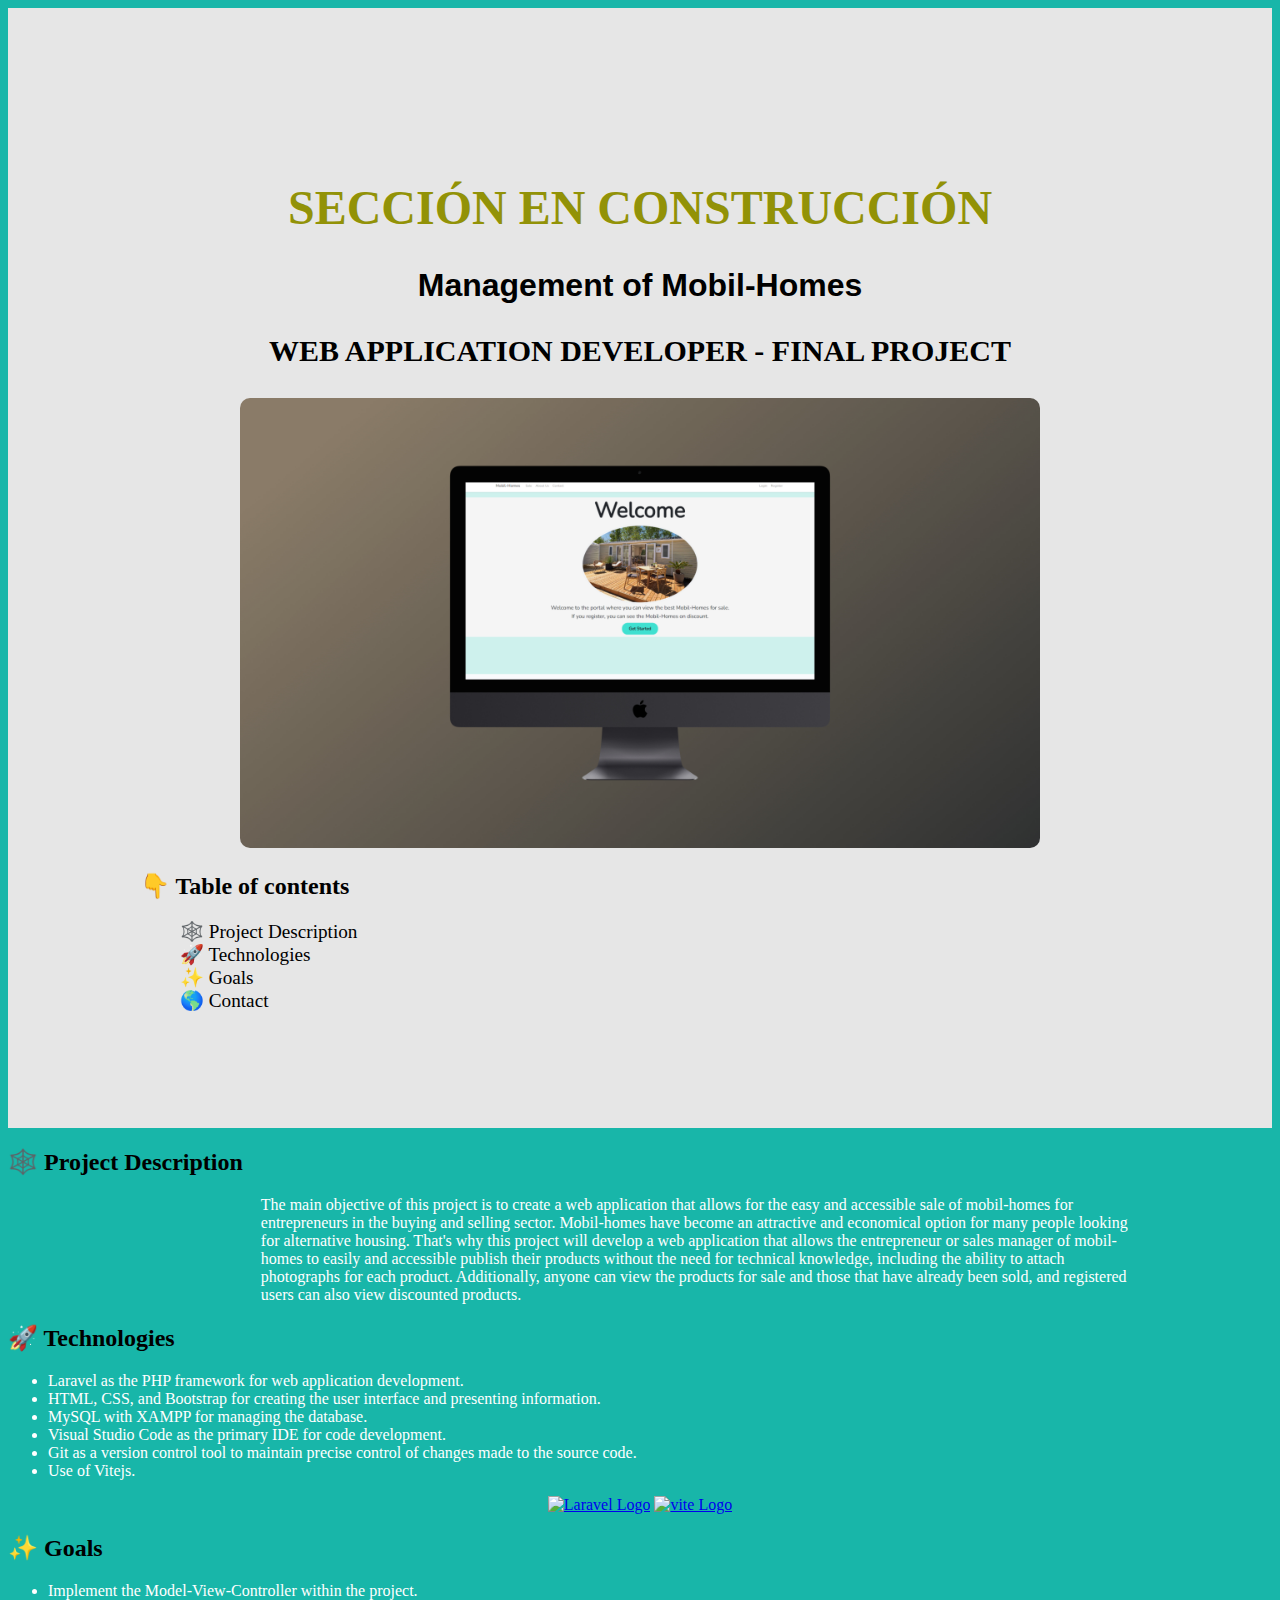
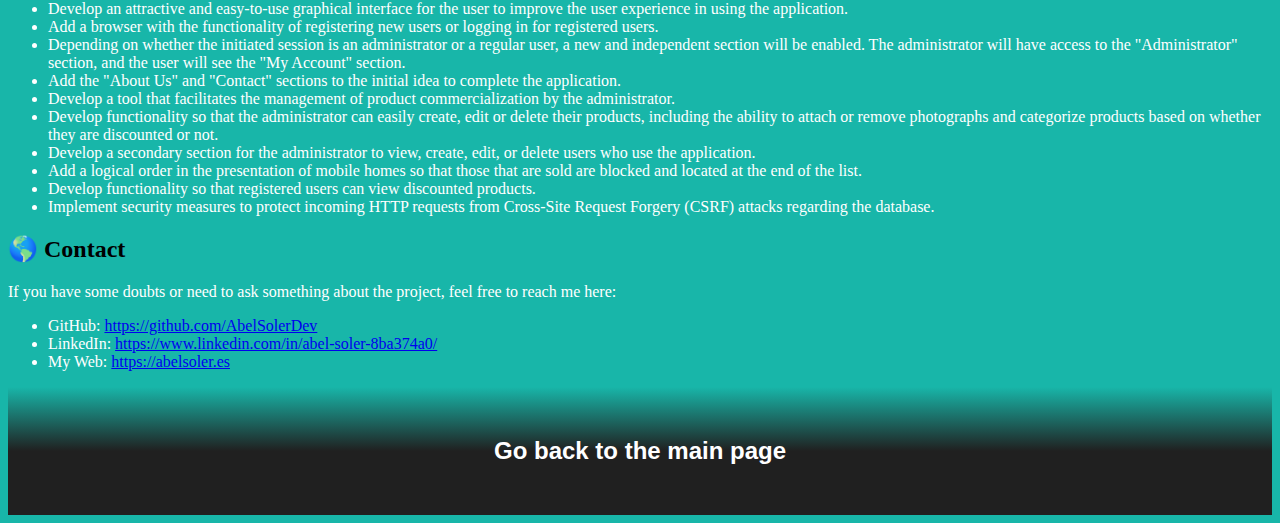
==== pages/finalproject.html @ e008f79b "add section final project" ====
<!DOCTYPE html>
<html lang="en">
  <head>
    <meta charset="UTF-8" />
    <meta name="viewport" content="width=device-width, initial-scale=1.0" />
    <link
      rel="stylesheet"
      href="https://cdnjs.cloudflare.com/ajax/libs/font-awesome/6.2.1/css/all.min.css"
      integrity="sha512-MV7K8+y+gLIBoVD59lQIYicR65iaqukzvf/nwasF0nqhPay5w/9lJmVM2hMDcnK1OnMGCdVK+iQrJ7lzPJQd1w=="
      crossorigin="anonymous"
      referrerpolicy="no-referrer"
    />
    <link rel="stylesheet" href="../css/stylefinalproject.css" />
    <link
      href="https://cdn.jsdelivr.net/npm/bootstrap@5.3.0/dist/css/bootstrap.min.css"
      rel="stylesheet"
      integrity="sha384-KyZXEAg3QhqLMpG8r+JWsySxkd9zzveUZSdK1pd9l89UZiP9YGLFznPnpMRKSl2pD"
      crossorigin="anonymous"
    />
    <title>Management of Mobil-Homes</title>
  </head>
  <body>
    <!-- SECCION SOBRE MI -->
    <section class="sobremi" id="sobremi">
      <h1 style="font-size: 3em; color: rgb(146, 146, 7)">
        SECCIÓN EN CONSTRUCCIÓN
      </h1>
      <div class="contenido-seccion">
        <h2 class="titulo-seccion">Management of Mobil-Homes</h2>
        <h3>Web Application Developer - Final Project</h3>
        <div class="portada-img">
          <img
            src="../img/proyectos/portal-ventas/imagen-portada-mobil-home.jpg"
            alt="Portada"
          />
        </div>

        <h2 class="section-title">👇 Table of contents</h2>
        <ul class="list-group list-group-flush">
          <li class="list-group-item">
            <a href="#project-description">🕸️ Project Description</a>
          </li>
          <li class="list-group-item">
            <a href="#technologies">🚀 Technologies</a>
          </li>
          <li class="list-group-item">
            <a href="#goals">✨ Goals</a>
          </li>
          <li class="list-group-item">
            <a href="#contact">🌎 Contact</a>
          </li>
        </ul>
      </div>
    </section>

    <section class="container">
      <h2 class="section-title" id="project-description">
        🕸️ Project Description
      </h2>
      <div class="description-text">
        <p>
          The main objective of this project is to create a web application that
          allows for the easy and accessible sale of mobil-homes for
          entrepreneurs in the buying and selling sector. Mobil-homes have
          become an attractive and economical option for many people looking for
          alternative housing. That's why this project will develop a web
          application that allows the entrepreneur or sales manager of
          mobil-homes to easily and accessible publish their products without
          the need for technical knowledge, including the ability to attach
          photographs for each product. Additionally, anyone can view the
          products for sale and those that have already been sold, and
          registered users can also view discounted products.
        </p>
      </div>
    </section>

    <section class="container">
      <h2 class="section-title" id="technologies">🚀 Technologies</h2>
      <ul>
        <li>Laravel as the PHP framework for web application development.</li>
        <li>
          HTML, CSS, and Bootstrap for creating the user interface and
          presenting information.
        </li>
        <li>MySQL with XAMPP for managing the database.</li>
        <li>Visual Studio Code as the primary IDE for code development.</li>
        <li>
          Git as a version control tool to maintain precise control of changes
          made to the source code.
        </li>
        <li>Use of Vitejs.</li>
      </ul>
      <p align="center">
        <a href="https://laravel.com" target="_blank"
          ><img
            src="https://raw.githubusercontent.com/laravel/art/master/logo-lockup/5%20SVG/2%20CMYK/1%20Full%20Color/laravel-logolockup-cmyk-red.svg"
            width="400"
            alt="Laravel Logo"
        /></a>
        <a
          href="https://es.vitejs.dev/guide/backend-integration"
          target="_blank"
          ><img
            src="https://es.vitejs.dev/logo-with-shadow.png"
            width="200"
            alt="vite Logo"
        /></a>
      </p>
    </section>

    <section class="container">
      <h2 class="section-title" id="goals">✨ Goals</h2>
      <ul>
        <li>Implement the Model-View-Controller within the project.</li>
        <li>
          Develop an attractive and easy-to-use graphical interface for the user
          to improve the user experience in using the application.
        </li>
        <li>
          Add a browser with the functionality of registering new users or
          logging in for registered users.
        </li>
        <li>
          Depending on whether the initiated session is an administrator or a
          regular user, a new and independent section will be enabled. The
          administrator will have access to the "Administrator" section, and the
          user will see the "My Account" section.
        </li>
        <li>
          Add the "About Us" and "Contact" sections to the initial idea to
          complete the application.
        </li>
        <li>
          Develop a tool that facilitates the management of product
          commercialization by the administrator.
        </li>
        <li>
          Develop functionality so that the administrator can easily create,
          edit or delete their products, including the ability to attach or
          remove photographs and categorize products based on whether they are
          discounted or not.
        </li>
        <li>
          Develop a secondary section for the administrator to view, create,
          edit, or delete users who use the application.
        </li>
        <li>
          Add a logical order in the presentation of mobile homes so that those
          that are sold are blocked and located at the end of the list.
        </li>
        <li>
          Develop functionality so that registered users can view discounted
          products.
        </li>
        <li>
          Implement security measures to protect incoming HTTP requests from
          Cross-Site Request Forgery (CSRF) attacks regarding the database.
        </li>
      </ul>
    </section>

    <section class="container">
      <h2 class="section-title" id="contact">🌎 Contact</h2>
      <p>
        If you have some doubts or need to ask something about the project, feel
        free to reach me here:
      </p>
      <ul>
        <li>
          GitHub:
          <a href="https://github.com/AbelSolerDev" target="_blank"
            >https://github.com/AbelSolerDev</a
          >
        </li>
        <li>
          LinkedIn:
          <a
            href="https://www.linkedin.com/in/abel-soler-8ba374a0/"
            target="_blank"
            >https://www.linkedin.com/in/abel-soler-8ba374a0/</a
          >
        </li>
        <li>
          My Web:
          <a href="https://abelsoler.es" target="_blank"
            >https://abelsoler.es</a
          >
        </li>
      </ul>
    </section>
  </body>

  <footer>
    <div class="footer">
      <a href="../index.html">Go back to the main page</a>
    </div>
  </footer>
</html>
---- css/stylefinalproject.css ----
body {
  background-color: #18b6a9;
  color: #ffffff;
}
.section-title {
  color: #000000;
  text-align: left;
}
/*MENU*/
.list-group-item {
  color: #000000;
  text-align: left; /* Alinea el texto a la izquierda */
  list-style: none; /* Elimina el punto de listado */
  font-size: 1.2rem;
}

.list-group-item a {
  text-decoration: none; /* Elimina el subrayado de los hipervínculos */
  color: inherit; /* Hereda el color del texto normal */
}

.titulo-seccion {
  font-family: "Abel", sans-serif;
  font-size: 2em;
  font-weight: bold;
  color: #000000;
}

/* SECCION SOBRE MI */
.sobremi {
  background-color: #e6e6e6;
  padding: 140px 0 100px 0;
  text-align: center;
}
.sobremi .contenido-seccion {
  max-width: 1000px;
  margin: auto;
  padding: 0 10px;
}
.sobremi .portada-img img {
  width: 80%;
  height: 80%;
  background-size: cover;
  background-position: center;
  background-repeat: no-repeat;
  border-radius: 10px;
}

.sobremi .contenido-seccion h3 {
  text-transform: uppercase;
  font-size: 30px;
  color: #000000;
}

/*SECCION INFO*/
.description-text {
  margin-left: 20%;
  margin-right: 10%;
}

/*FOOTER*/
.footer {
  background: linear-gradient(#18b6a9 0%, #202020 50%);
  padding: 50px 0;
  text-align: center;
}

.footer a {
  text-decoration: none; /* Elimina el subrayado de los hipervínculos */
  color: inherit; /* Hereda el color del texto normal */
  font-family: "Abel", sans-serif;
  font-size: 1.5em;
  font-weight: bold;
}
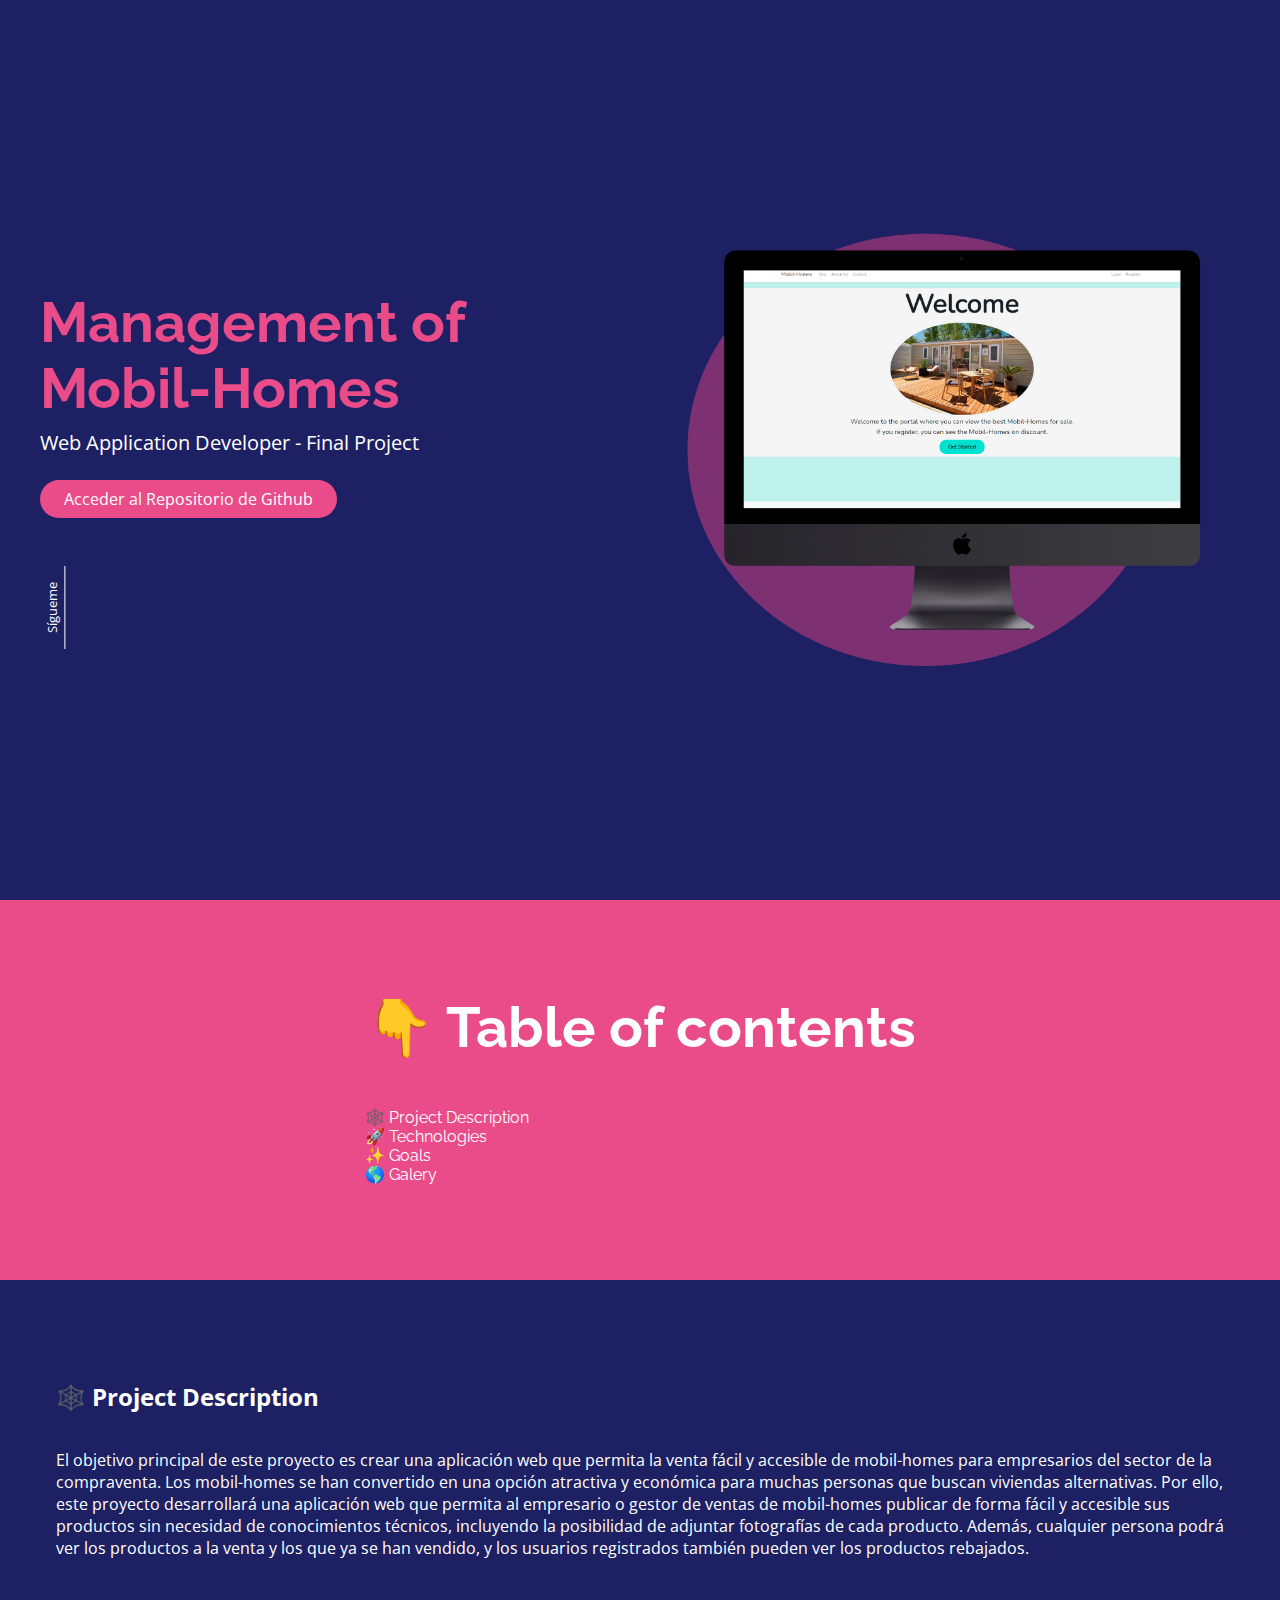
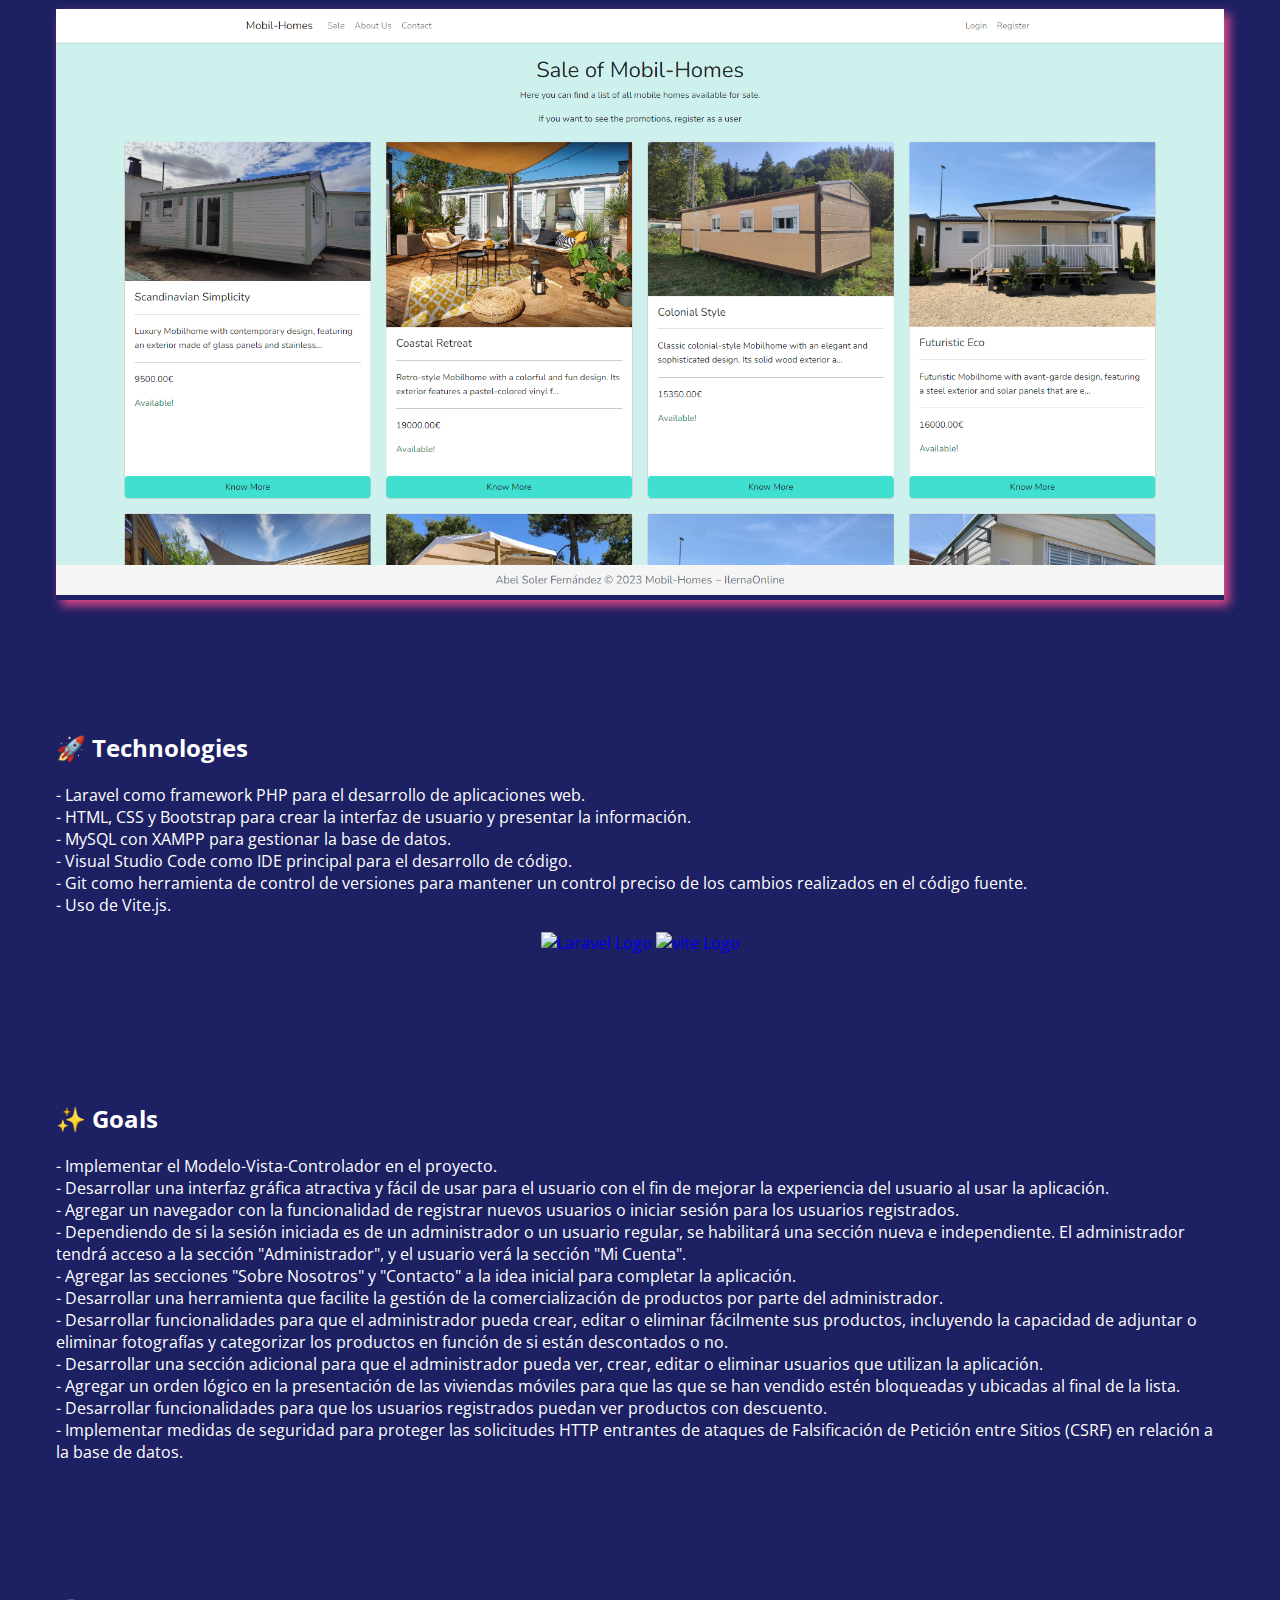
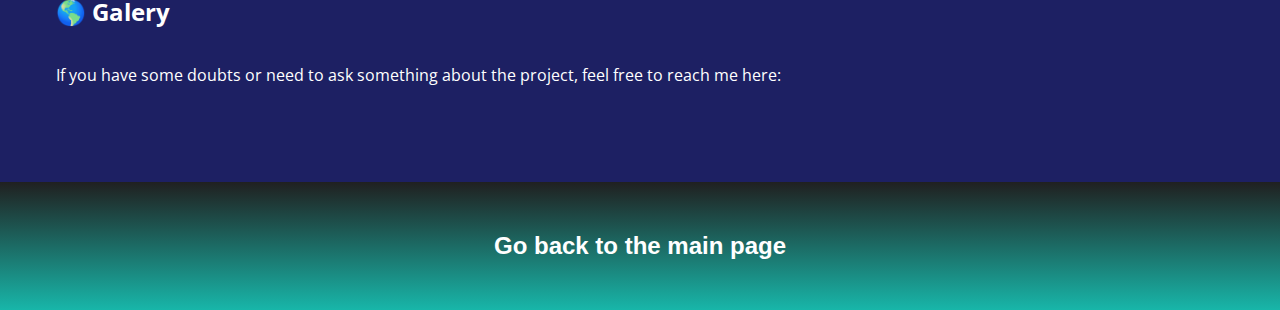
==== commit 1c99a7e9: "mejorar proyecto final" ====
--- a/pages/finalproject.html
+++ b/pages/finalproject.html
@@ -20,21 +20,52 @@
     <title>Management of Mobil-Homes</title>
   </head>
   <body>
+    <!-- HOME -->
+    <main>
+      <div class="home bd-grid">
+        <div class="home__data">
+          <h1 class="home__title">Management of Mobil-Homes</h1>
+          <span class="home__name"
+            >Web Application Developer - Final Project</span
+          >
+
+          <a
+            href="https://github.com/AbelSolerDev/Final-DAW-Project"
+            class="button"
+            target="_blank"
+            >Acceder al Repositorio de Github</a
+          >
+
+          <div class="home__social">
+            <span class="home__social-name">Sígueme</span>
+            <a href="https://github.com/AbelSolerDev" class="home__social-icon"
+              ><ion-icon name="logo-github"></ion-icon
+            ></a>
+            <a
+              href="https://www.linkedin.com/in/abel-soler-8ba374a0/"
+              class="home__social-icon"
+              target="_blank"
+              ><ion-icon name="logo-linkedin"></ion-icon
+            ></a>
+            <a
+              href="https://abelsoler.es"
+              class="home__social-icon"
+              target="_blank"
+              style="margin-top: -5px"
+              ><i class="fa-regular fa-address-book"></i>
+            </a>
+          </div>
+        </div>
+
+        <div class="home__img">
+          <img src="../img/proyectos/portal-ventas/web_developer.png" alt="" />
+        </div>
+      </div>
+    </main>
+
     <!-- SECCION SOBRE MI -->
-    <section class="sobremi" id="sobremi">
-      <h1 style="font-size: 3em; color: rgb(146, 146, 7)">
-        SECCIÓN EN CONSTRUCCIÓN
-      </h1>
-      <div class="contenido-seccion">
-        <h2 class="titulo-seccion">Management of Mobil-Homes</h2>
-        <h3>Web Application Developer - Final Project</h3>
-        <div class="portada-img">
-          <img
-            src="../img/proyectos/portal-ventas/imagen-portada-mobil-home.jpg"
-            alt="Portada"
-          />
-        </div>
-
+    <section class="table-menu" id="table-menu">
+      <div class="bd-grid">
         <h2 class="section-title">👇 Table of contents</h2>
         <ul class="list-group list-group-flush">
           <li class="list-group-item">
@@ -47,48 +78,59 @@
             <a href="#goals">✨ Goals</a>
           </li>
           <li class="list-group-item">
-            <a href="#contact">🌎 Contact</a>
+            <a href="#contact">🌎 Galery</a>
           </li>
         </ul>
       </div>
     </section>
 
-    <section class="container">
+    <section class="container bd-grid">
       <h2 class="section-title" id="project-description">
         🕸️ Project Description
       </h2>
       <div class="description-text">
         <p>
-          The main objective of this project is to create a web application that
-          allows for the easy and accessible sale of mobil-homes for
-          entrepreneurs in the buying and selling sector. Mobil-homes have
-          become an attractive and economical option for many people looking for
-          alternative housing. That's why this project will develop a web
-          application that allows the entrepreneur or sales manager of
-          mobil-homes to easily and accessible publish their products without
-          the need for technical knowledge, including the ability to attach
-          photographs for each product. Additionally, anyone can view the
-          products for sale and those that have already been sold, and
-          registered users can also view discounted products.
+          El objetivo principal de este proyecto es crear una aplicación web que
+          permita la venta fácil y accesible de mobil-homes para empresarios del
+          sector de la compraventa. Los mobil-homes se han convertido en una
+          opción atractiva y económica para muchas personas que buscan viviendas
+          alternativas. Por ello, este proyecto desarrollará una aplicación web
+          que permita al empresario o gestor de ventas de mobil-homes publicar
+          de forma fácil y accesible sus productos sin necesidad de
+          conocimientos técnicos, incluyendo la posibilidad de adjuntar
+          fotografías de cada producto. Además, cualquier persona podrá ver los
+          productos a la venta y los que ya se han vendido, y los usuarios
+          registrados también pueden ver los productos rebajados.
         </p>
+        <div class="img-sales">
+          <img
+            src="../img/proyectos/portal-ventas/SIN SESION/mobil-homes-sales-sin-inicio-sesion.png"
+            alt="portal-ventas"
+            width="100%"
+          />
+        </div>
       </div>
     </section>
 
-    <section class="container">
+    <section class="container bd-grid">
       <h2 class="section-title" id="technologies">🚀 Technologies</h2>
       <ul>
-        <li>Laravel as the PHP framework for web application development.</li>
-        <li>
-          HTML, CSS, and Bootstrap for creating the user interface and
-          presenting information.
-        </li>
-        <li>MySQL with XAMPP for managing the database.</li>
-        <li>Visual Studio Code as the primary IDE for code development.</li>
-        <li>
-          Git as a version control tool to maintain precise control of changes
-          made to the source code.
-        </li>
-        <li>Use of Vitejs.</li>
+        <li>
+          - Laravel como framework PHP para el desarrollo de aplicaciones web.
+        </li>
+        <li>
+          - HTML, CSS y Bootstrap para crear la interfaz de usuario y presentar
+          la información.
+        </li>
+        <li>- MySQL con XAMPP para gestionar la base de datos.</li>
+        <li>
+          - Visual Studio Code como IDE principal para el desarrollo de código.
+        </li>
+        <li>
+          - Git como herramienta de control de versiones para mantener un
+          control preciso de los cambios realizados en el código fuente.
+        </li>
+        <li>- Uso de Vite.js.</li>
       </ul>
       <p align="center">
         <a href="https://laravel.com" target="_blank"
@@ -108,86 +150,70 @@
       </p>
     </section>
 
-    <section class="container">
+    <section class="container bd-grid">
       <h2 class="section-title" id="goals">✨ Goals</h2>
       <ul>
-        <li>Implement the Model-View-Controller within the project.</li>
-        <li>
-          Develop an attractive and easy-to-use graphical interface for the user
-          to improve the user experience in using the application.
-        </li>
-        <li>
-          Add a browser with the functionality of registering new users or
-          logging in for registered users.
-        </li>
-        <li>
-          Depending on whether the initiated session is an administrator or a
-          regular user, a new and independent section will be enabled. The
-          administrator will have access to the "Administrator" section, and the
-          user will see the "My Account" section.
-        </li>
-        <li>
-          Add the "About Us" and "Contact" sections to the initial idea to
-          complete the application.
-        </li>
-        <li>
-          Develop a tool that facilitates the management of product
-          commercialization by the administrator.
-        </li>
-        <li>
-          Develop functionality so that the administrator can easily create,
-          edit or delete their products, including the ability to attach or
-          remove photographs and categorize products based on whether they are
-          discounted or not.
-        </li>
-        <li>
-          Develop a secondary section for the administrator to view, create,
-          edit, or delete users who use the application.
-        </li>
-        <li>
-          Add a logical order in the presentation of mobile homes so that those
-          that are sold are blocked and located at the end of the list.
-        </li>
-        <li>
-          Develop functionality so that registered users can view discounted
-          products.
-        </li>
-        <li>
-          Implement security measures to protect incoming HTTP requests from
-          Cross-Site Request Forgery (CSRF) attacks regarding the database.
+        <li>- Implementar el Modelo-Vista-Controlador en el proyecto.</li>
+        <li>
+          - Desarrollar una interfaz gráfica atractiva y fácil de usar para el
+          usuario con el fin de mejorar la experiencia del usuario al usar la
+          aplicación.
+        </li>
+        <li>
+          - Agregar un navegador con la funcionalidad de registrar nuevos
+          usuarios o iniciar sesión para los usuarios registrados.
+        </li>
+        <li>
+          - Dependiendo de si la sesión iniciada es de un administrador o un
+          usuario regular, se habilitará una sección nueva e independiente. El
+          administrador tendrá acceso a la sección "Administrador", y el usuario
+          verá la sección "Mi Cuenta".
+        </li>
+        <li>
+          - Agregar las secciones "Sobre Nosotros" y "Contacto" a la idea
+          inicial para completar la aplicación.
+        </li>
+        <li>
+          - Desarrollar una herramienta que facilite la gestión de la
+          comercialización de productos por parte del administrador.
+        </li>
+        <li>
+          - Desarrollar funcionalidades para que el administrador pueda crear,
+          editar o eliminar fácilmente sus productos, incluyendo la capacidad de
+          adjuntar o eliminar fotografías y categorizar los productos en función
+          de si están descontados o no.
+        </li>
+        <li>
+          - Desarrollar una sección adicional para que el administrador pueda
+          ver, crear, editar o eliminar usuarios que utilizan la aplicación.
+        </li>
+        <li>
+          - Agregar un orden lógico en la presentación de las viviendas móviles
+          para que las que se han vendido estén bloqueadas y ubicadas al final
+          de la lista.
+        </li>
+        <li>
+          - Desarrollar funcionalidades para que los usuarios registrados puedan
+          ver productos con descuento.
+        </li>
+        <li>
+          - Implementar medidas de seguridad para proteger las solicitudes HTTP
+          entrantes de ataques de Falsificación de Petición entre Sitios (CSRF)
+          en relación a la base de datos.
         </li>
       </ul>
     </section>
 
-    <section class="container">
-      <h2 class="section-title" id="contact">🌎 Contact</h2>
+    <section class="container bd-grid">
+      <h2 class="section-title" id="contact">🌎 Galery</h2>
       <p>
         If you have some doubts or need to ask something about the project, feel
         free to reach me here:
       </p>
-      <ul>
-        <li>
-          GitHub:
-          <a href="https://github.com/AbelSolerDev" target="_blank"
-            >https://github.com/AbelSolerDev</a
-          >
-        </li>
-        <li>
-          LinkedIn:
-          <a
-            href="https://www.linkedin.com/in/abel-soler-8ba374a0/"
-            target="_blank"
-            >https://www.linkedin.com/in/abel-soler-8ba374a0/</a
-          >
-        </li>
-        <li>
-          My Web:
-          <a href="https://abelsoler.es" target="_blank"
-            >https://abelsoler.es</a
-          >
-        </li>
-      </ul>
-    </section>
+    </section>
+
+    <!-- Script Ionicons-->
+    <script src="https://unpkg.com/ionicons@5.0.0/dist/ionicons.js"></script>
   </body>
 
   <footer>
--- a/css/stylefinalproject.css
+++ b/css/stylefinalproject.css
@@ -1,68 +1,269 @@
+/*Fuentes de tipografia*/
+@import url("https://fonts.googleapis.com/css?family=Open+Sans:400,600|Raleway:400,600&display=swap");
+
+/* VARIABLES CSS */
+/*Header*/
+:root {
+  --header-height: 3rem;
+}
+/*Colores*/
+:root {
+  --color-first: #ea4c89;
+  --color-secondary: #1d2063;
+  --color-text: #fff;
+}
+/*Fuente y tipografia*/
+:root {
+  --heading-font: "Raleway";
+  --body-font: "Open Sans";
+  --h1-font-size: 2rem;
+  --h3-font-size: 1rem;
+  --small-font-size: 0.8125rem;
+}
+@media screen and (min-width: 768px) {
+  :root {
+    --h1-font-size: 3.5rem;
+    --h3-font-size: 1.25rem;
+    --small-font-size: 0.8125rem;
+  }
+}
+/* z-index*/
+:root {
+  --z-back: -10;
+  --z-normal: 1;
+  --z-tooltip: 10;
+  --z-fixed: 100;
+  --z-modal: 1000;
+}
+
+/* BASE */
+*,
+::before,
+::after {
+  box-sizing: border-box;
+}
+
 body {
-  background-color: #18b6a9;
-  color: #ffffff;
-}
-.section-title {
-  color: #000000;
-  text-align: left;
-}
-/*MENU*/
-.list-group-item {
-  color: #000000;
-  text-align: left; /* Alinea el texto a la izquierda */
-  list-style: none; /* Elimina el punto de listado */
-  font-size: 1.2rem;
-}
-
-.list-group-item a {
+  margin: var(--header-height) 0 0 0;
+  color: var(--color-text);
+  background-color: var(--color-secondary);
+  font-family: var(--body-font);
+}
+ul {
+  margin: 0;
+  padding: 0;
+  list-style: none;
+}
+a {
+  text-decoration: none;
+}
+h1 {
+  font-size: var(--h1-font-size);
+  font-family: var(--heading-font);
+}
+img {
+  max-width: 100%;
+  height: auto;
+}
+
+/* LAYAOUT */
+.bd-grid {
+  display: grid;
+  grid-template-columns: 100%;
+  max-width: 1200px;
+  margin-left: 1rem;
+  margin-right: 1rem;
+  align-items: center;
+}
+/*.l-header {
+  width: 100%;
+  position: fixed;
+  top: 0;
+  left: 0;
+  background-color: var(--color-secondary);
+}*/
+/* COMPONENTS */
+.button {
+  display: inline-block;
+  padding: 0.5rem 1.5rem;
+  margin-bottom: 1rem;
+  background-color: var(--color-first);
+  color: var(--color-text);
+  border-radius: 1.5rem;
+}
+.button:hover {
+  box-shadow: 2px 0 24px var(--color-first);
+  transition: 0.5s;
+}
+
+/* PAGES */
+.home {
+  height: calc(100vh - var(--header-height));
+}
+
+.nav {
+  height: var(--header-height);
+  display: flex;
+  justify-content: space-between;
+  align-items: center;
+}
+
+.table-menu {
+  display: grid;
+  background-color: var(--color-first);
+  font-family: var(--heading-font);
+  padding: 3rem 5% 6rem 5%;
+}
+.table-menu h2 {
+  font-size: var(--h1-font-size);
+  font-family: var(--heading-font);
+  color: var(--color-text);
+}
+
+.table-menu .list-group-item a {
   text-decoration: none; /* Elimina el subrayado de los hipervínculos */
   color: inherit; /* Hereda el color del texto normal */
 }
-
-.titulo-seccion {
-  font-family: "Abel", sans-serif;
-  font-size: 2em;
-  font-weight: bold;
-  color: #000000;
-}
-
-/* SECCION SOBRE MI */
-.sobremi {
-  background-color: #e6e6e6;
-  padding: 140px 0 100px 0;
+.list-group-item a:hover {
+  color: #fff;
+  background-color: var(--color-secondary);
+}
+
+.container {
+  max-width: 1200px;
+  margin-left: auto;
+  margin-right: auto;
+  padding-left: 1rem;
+  padding-right: 1rem;
+  padding-top: 5rem;
+  padding-bottom: 2rem;
+}
+.container .img-sales {
+  margin-top: 50px;
+  width: 100%;
+  height: 100%;
+  /*object-fit: cover;*/
+  object-position: center;
+  box-shadow: 5px 5px 10px var(--color-first); /*rgba(0, 0, 0, 0.2)*/
+}
+
+/*@media screen and (max-width: 768px) {
+   .nav__menu {
+    position: fixed;
+    top: var(--header-height);
+    right: -100%;
+    width: 60%;
+    height: 100vh;
+    padding: 1.5rem;
+    background-color: var(--color-secondary);
+    z-index: var(--z-fixed);
+    transition: 0.5s;
+    border-top: 1px solid var(--color-text);
+    border-left: 1px solid var(--color-text);
+  }
+}*/
+.nav__item {
+  margin-bottom: 1.5rem;
+}
+.nav__link {
+  color: var(--color-text);
+}
+.nav__link:hover {
+  border-bottom: 1px solid var(--color-text);
+}
+.nav__icon {
+  font-size: 1.5rem;
+}
+.menu-toggle {
+  cursor: pointer;
+}
+
+/*Aparece menu*/
+.show {
+  right: 0;
+}
+
+/*Home*/
+.home__data {
+  padding-top: 2rem;
   text-align: center;
 }
-.sobremi .contenido-seccion {
-  max-width: 1000px;
-  margin: auto;
-  padding: 0 10px;
-}
-.sobremi .portada-img img {
-  width: 80%;
-  height: 80%;
-  background-size: cover;
-  background-position: center;
-  background-repeat: no-repeat;
-  border-radius: 10px;
-}
-
-.sobremi .contenido-seccion h3 {
-  text-transform: uppercase;
-  font-size: 30px;
-  color: #000000;
-}
-
-/*SECCION INFO*/
-.description-text {
-  margin-left: 20%;
-  margin-right: 10%;
+.home__title {
+  margin-bottom: 0.5rem;
+  color: var(--color-first);
+}
+.home__name {
+  display: block;
+  margin-bottom: 1.5rem;
+  font-size: var(--h3-font-size);
+}
+.home__social {
+  display: flex;
+  align-items: center;
+  text-align: initial;
+}
+.home__social-name {
+  writing-mode: vertical-rl;
+  transform: rotate(180deg);
+  border-left: 1px solid var(--color-text);
+  margin-right: 0.5rem;
+  padding: 1rem 0.2rem;
+  font-size: var(--small-font-size);
+}
+.home__social-icon {
+  margin-right: 1rem;
+  color: var(--color-text);
+  /*z-index: var(--z-back);*/
+  cursor: pointer;
+}
+.home__img {
+  padding: 2rem;
+}
+
+/*MEDIA QUERIES*/
+@media screen and (min-width: 768px) {
+  body {
+    margin: 0;
+  }
+  .home {
+    height: 100vh;
+    grid-template-columns: repeat(2, 1fr);
+  }
+  .button {
+    margin-bottom: 3rem;
+  }
+  .nav__list {
+    display: flex;
+  }
+  .nav__item {
+    margin-bottom: 0;
+    margin-left: 1.5rem;
+  }
+  .menu-toggle {
+    display: none;
+  }
+  .home__data {
+    padding: 0;
+    text-align: initial;
+  }
+  .home__social-icon {
+    font-size: 1.5rem;
+  }
+}
+
+@media screen and (min-width: 1200px) {
+  .bd-grid {
+    margin-left: auto;
+    margin-right: auto;
+  }
 }
 
 /*FOOTER*/
 .footer {
-  background: linear-gradient(#18b6a9 0%, #202020 50%);
+  background: linear-gradient(#202020 0%, #18b6a9 100%);
   padding: 50px 0;
   text-align: center;
+  margin-top: 3em;
 }
 
 .footer a {
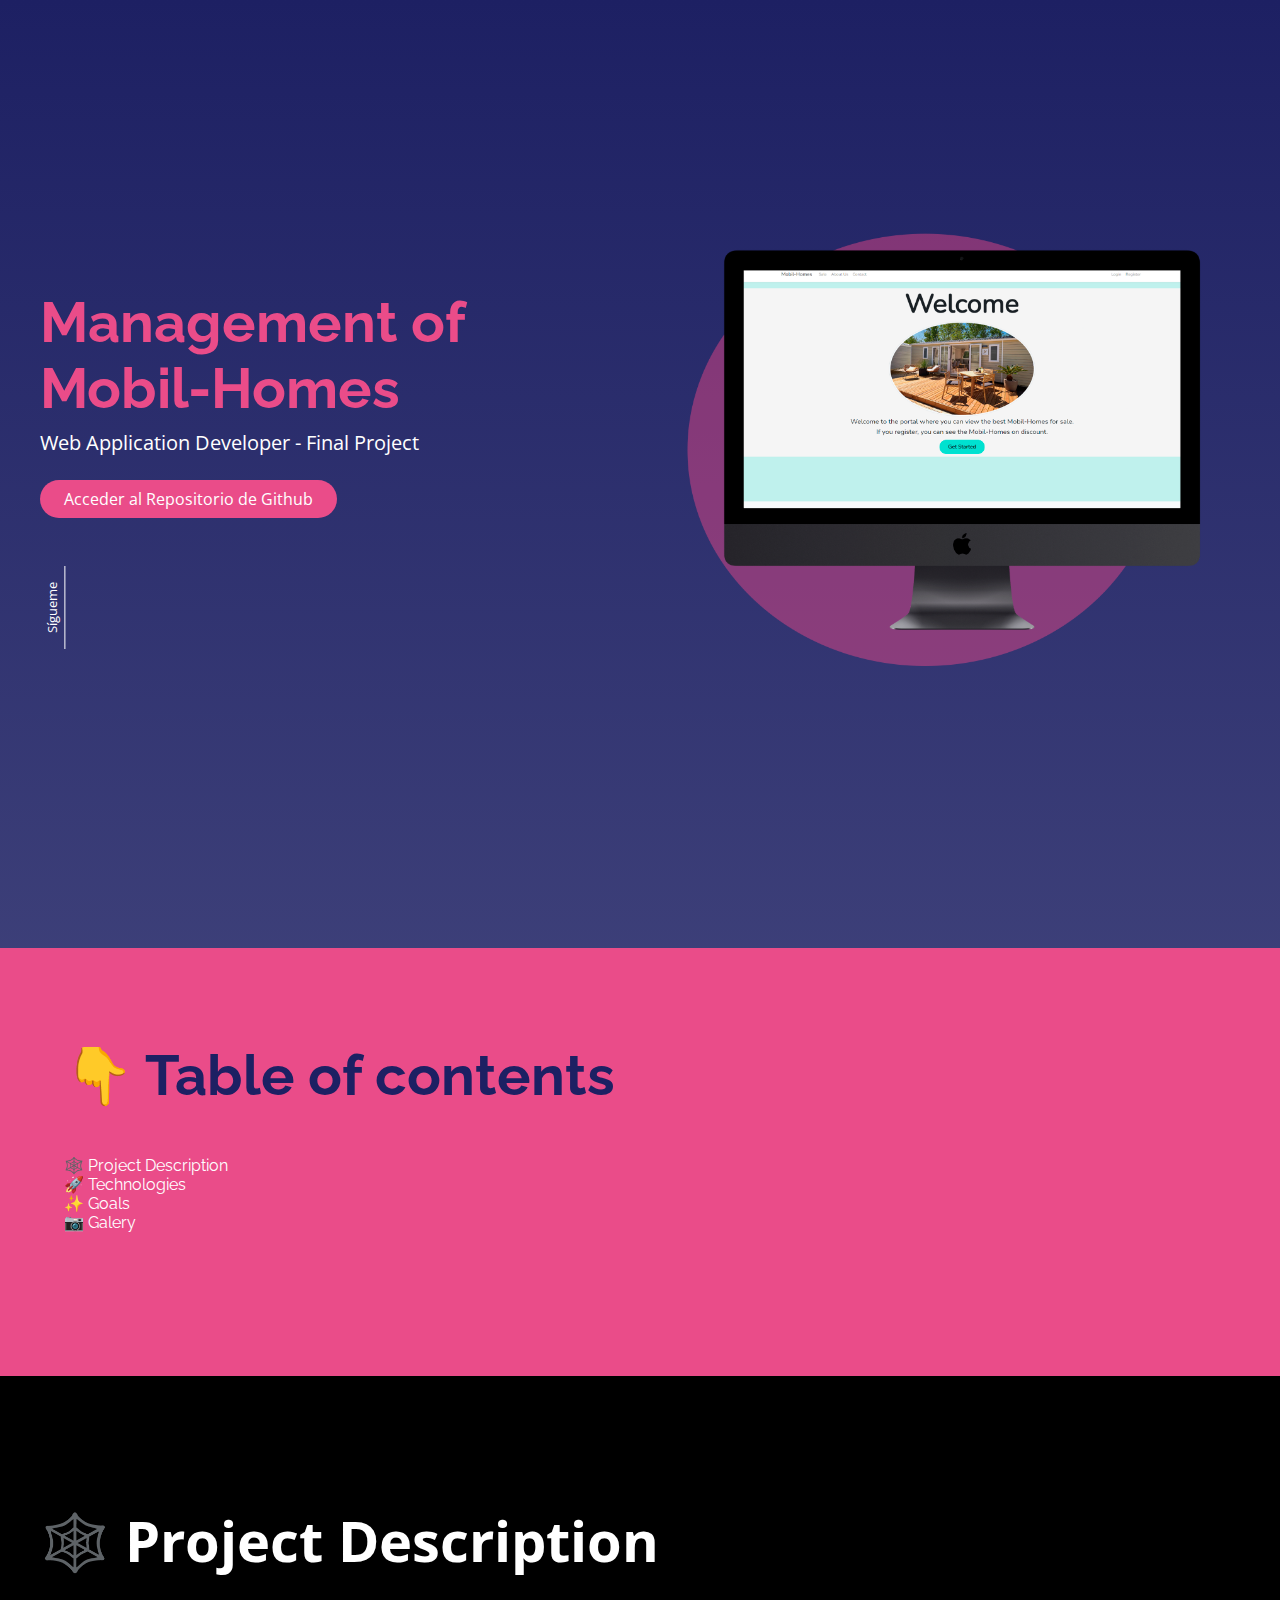
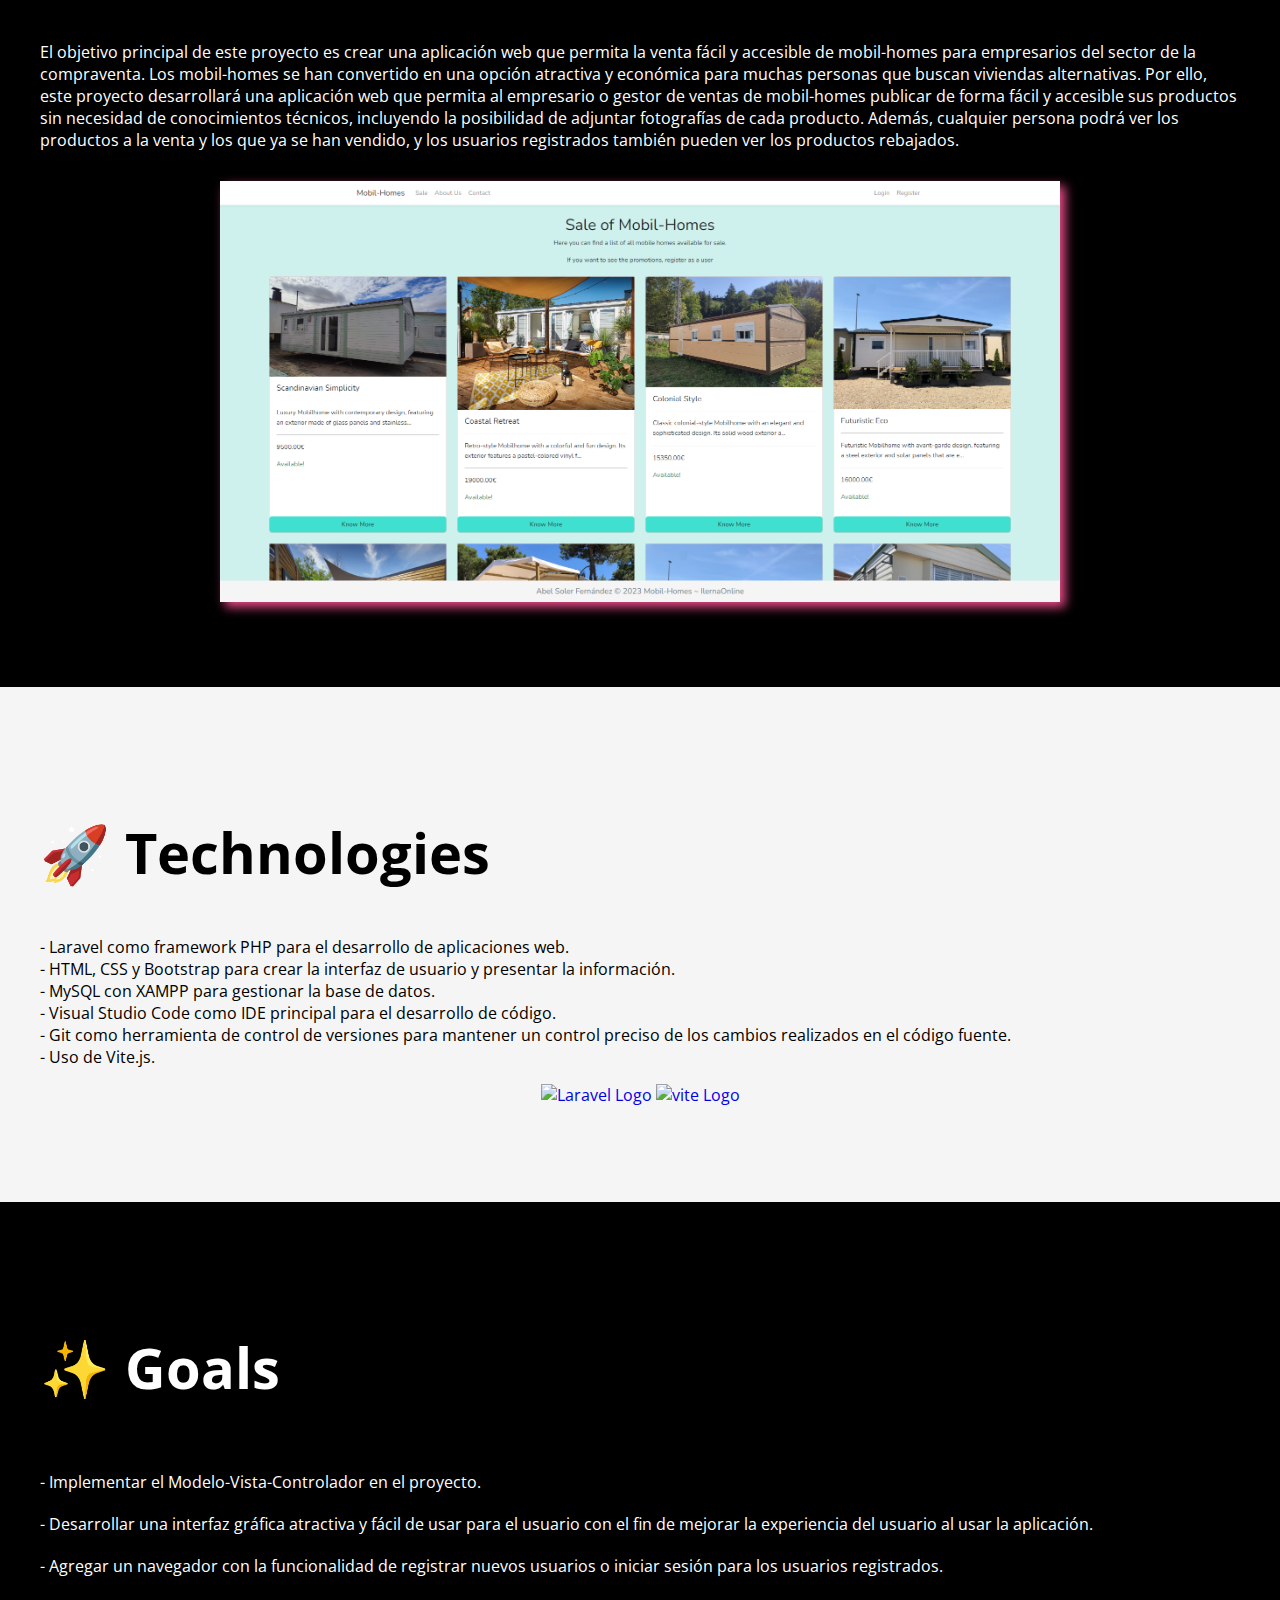
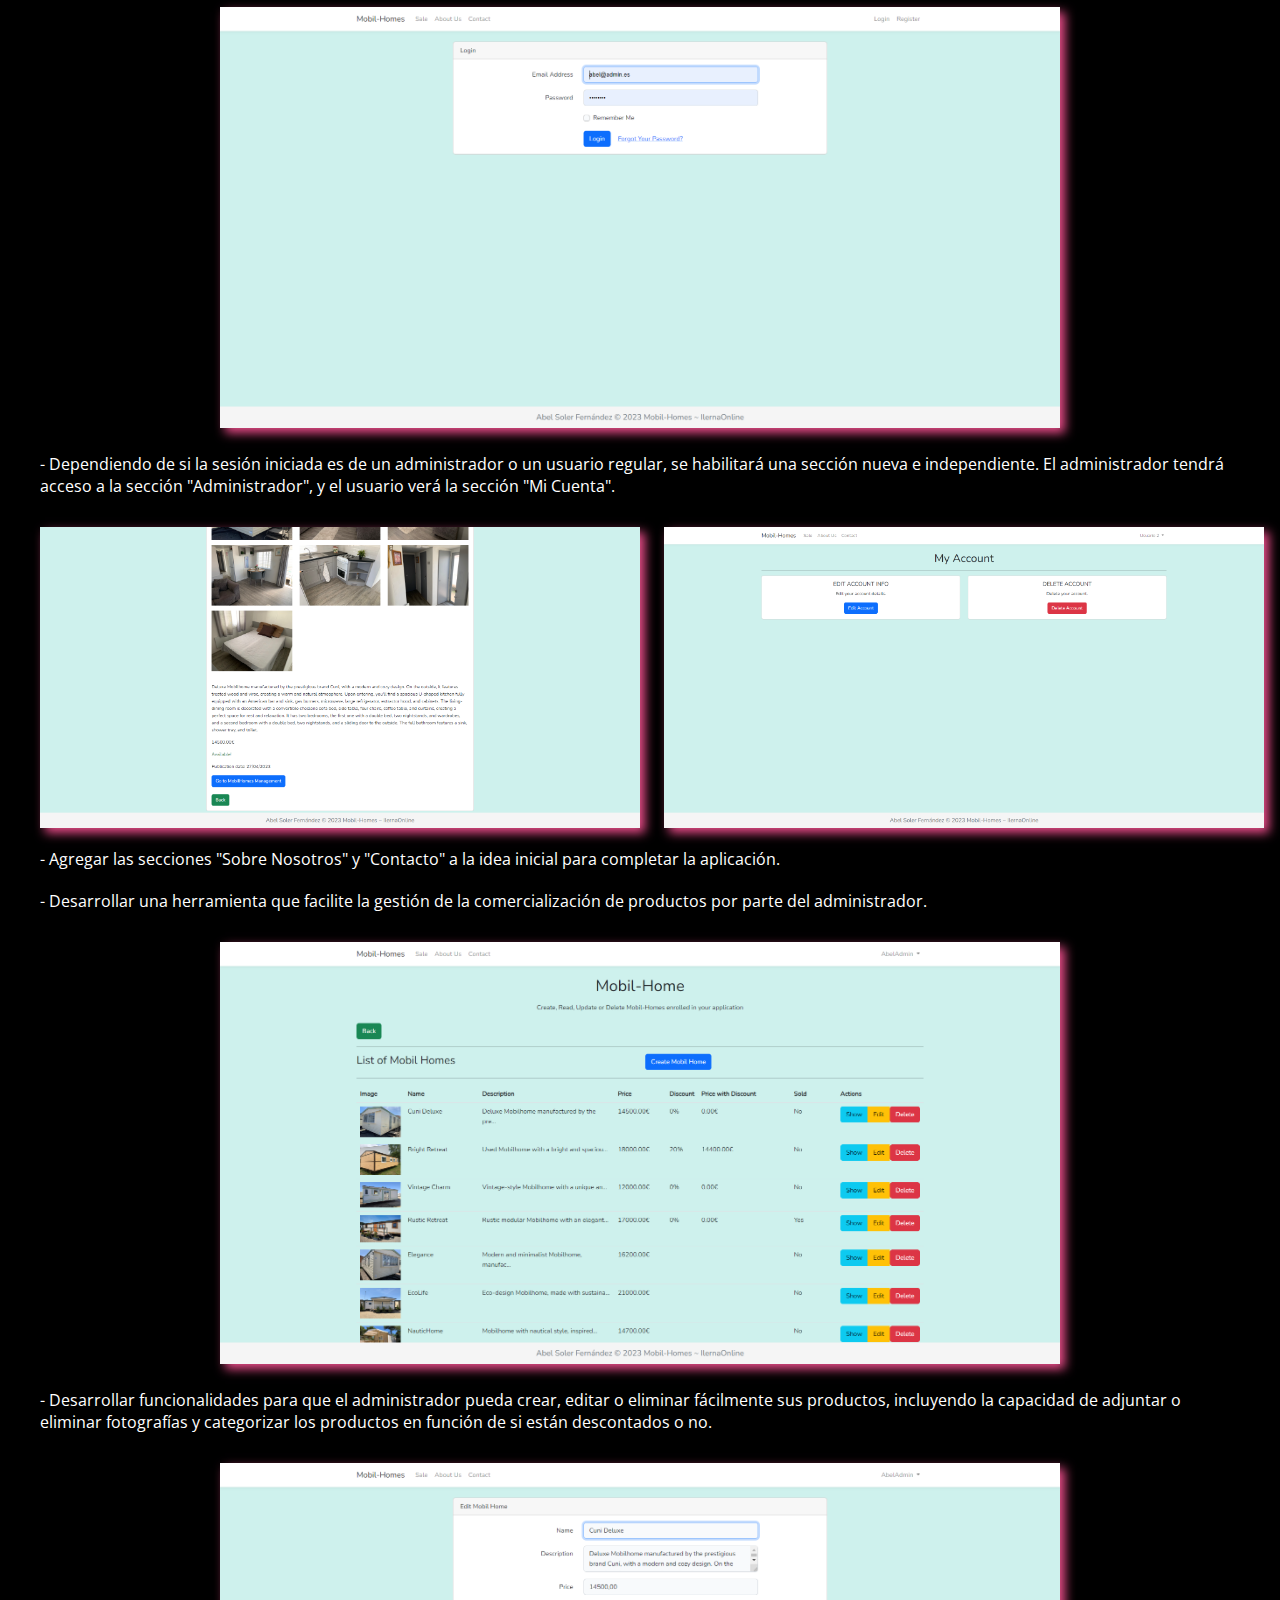
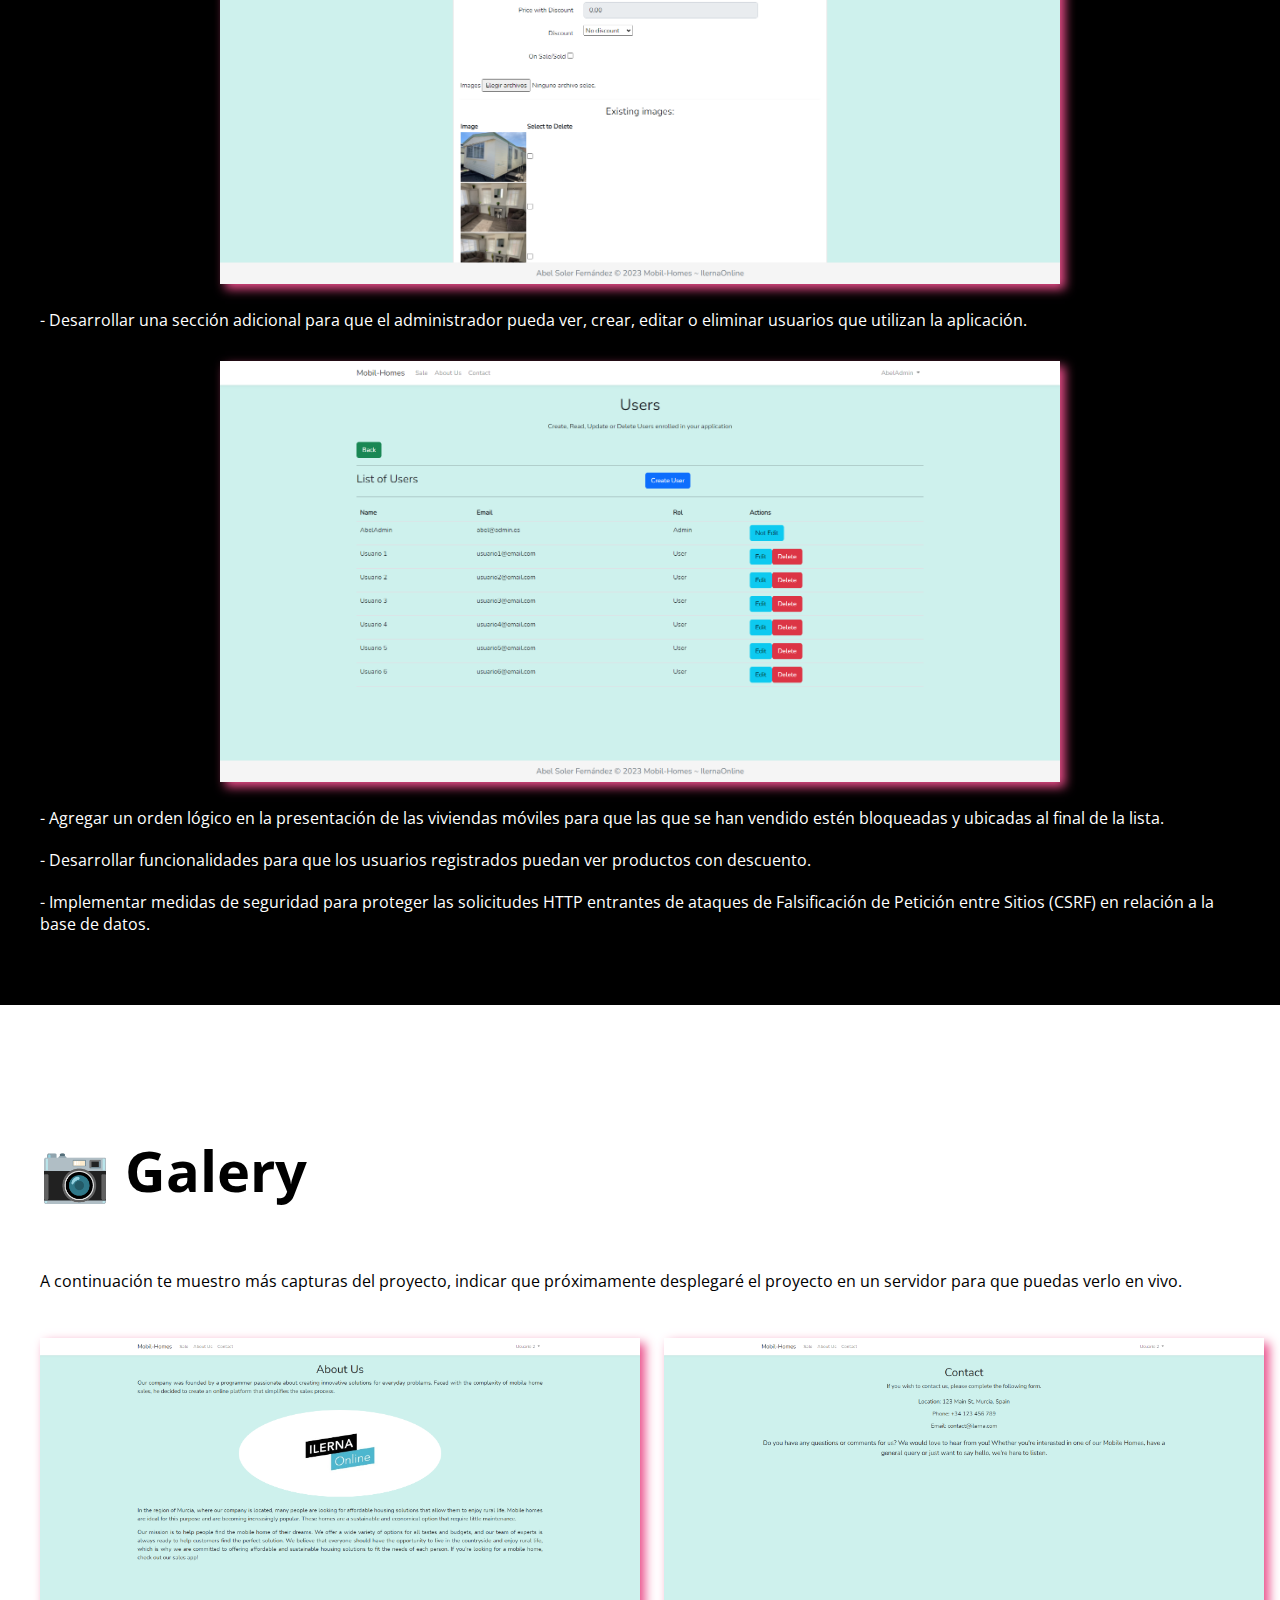
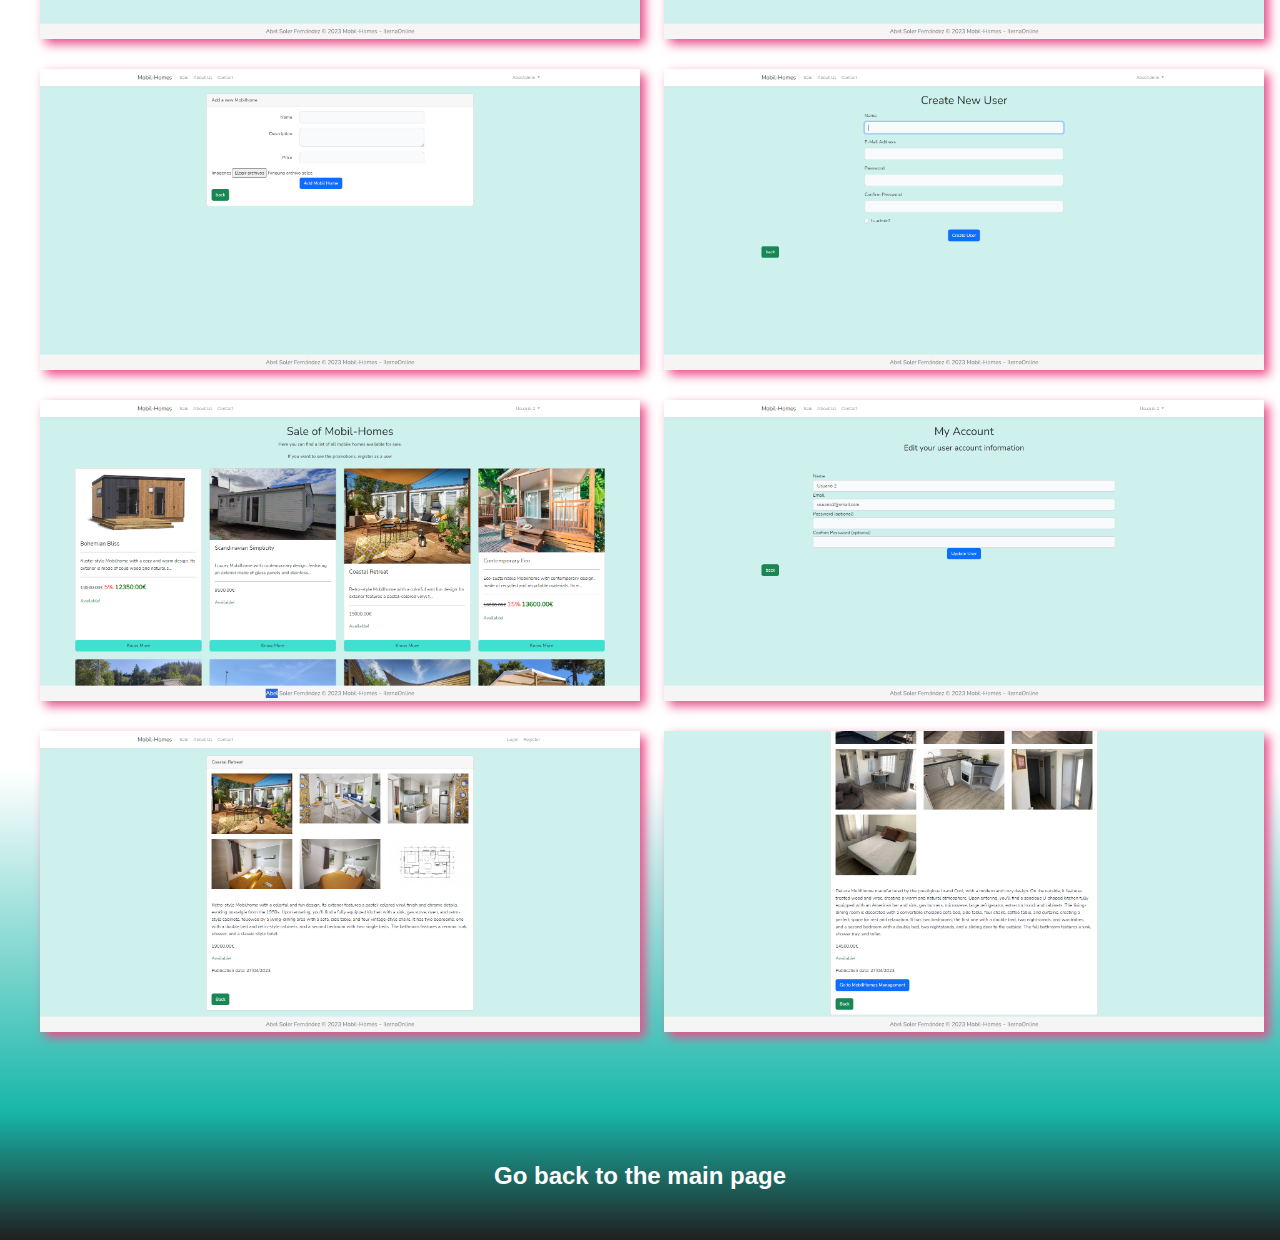
==== commit 961768d7: "añadiendo proyecto final" ====
--- a/pages/finalproject.html
+++ b/pages/finalproject.html
@@ -17,6 +17,8 @@
       integrity="sha384-KyZXEAg3QhqLMpG8r+JWsySxkd9zzveUZSdK1pd9l89UZiP9YGLFznPnpMRKSl2pD"
       crossorigin="anonymous"
     />
+    <script src="https://code.jquery.com/jquery-3.6.0.min.js"></script>
+
     <title>Management of Mobil-Homes</title>
   </head>
   <body>
@@ -78,142 +80,311 @@
             <a href="#goals">✨ Goals</a>
           </li>
           <li class="list-group-item">
-            <a href="#contact">🌎 Galery</a>
+            <a href="#contact">📷 Galery</a>
           </li>
         </ul>
       </div>
     </section>
 
-    <section class="container bd-grid">
-      <h2 class="section-title" id="project-description">
-        🕸️ Project Description
-      </h2>
-      <div class="description-text">
+    <section
+      class="container"
+      style="background-color: rgb(0, 0, 0); max-width: none"
+    >
+      <div class="bd-grid">
+        <h2 class="section-title" id="project-description">
+          🕸️ Project Description
+        </h2>
+        <div class="description-text">
+          <p>
+            El objetivo principal de este proyecto es crear una aplicación web
+            que permita la venta fácil y accesible de mobil-homes para
+            empresarios del sector de la compraventa. Los mobil-homes se han
+            convertido en una opción atractiva y económica para muchas personas
+            que buscan viviendas alternativas. Por ello, este proyecto
+            desarrollará una aplicación web que permita al empresario o gestor
+            de ventas de mobil-homes publicar de forma fácil y accesible sus
+            productos sin necesidad de conocimientos técnicos, incluyendo la
+            posibilidad de adjuntar fotografías de cada producto. Además,
+            cualquier persona podrá ver los productos a la venta y los que ya se
+            han vendido, y los usuarios registrados también pueden ver los
+            productos rebajados.
+          </p>
+          <div class="img-sales">
+            <img
+              src="../img/proyectos/portal-ventas/SIN SESION/mobil-homes-sales-sin-inicio-sesion.png"
+              alt="portal-ventas"
+              width="100%"
+            />
+          </div>
+        </div>
+      </div>
+    </section>
+
+    <section
+      class="container"
+      style="background-color: whitesmoke; color: black; max-width: none"
+    >
+      <div class="bd-grid">
+        <h2 class="section-title" id="technologies">🚀 Technologies</h2>
+        <ul>
+          <li>
+            - Laravel como framework PHP para el desarrollo de aplicaciones web.
+          </li>
+          <li>
+            - HTML, CSS y Bootstrap para crear la interfaz de usuario y
+            presentar la información.
+          </li>
+          <li>- MySQL con XAMPP para gestionar la base de datos.</li>
+          <li>
+            - Visual Studio Code como IDE principal para el desarrollo de
+            código.
+          </li>
+          <li>
+            - Git como herramienta de control de versiones para mantener un
+            control preciso de los cambios realizados en el código fuente.
+          </li>
+          <li>- Uso de Vite.js.</li>
+        </ul>
+        <p align="center">
+          <a href="https://laravel.com" target="_blank"
+            ><img
+              src="https://raw.githubusercontent.com/laravel/art/master/logo-lockup/5%20SVG/2%20CMYK/1%20Full%20Color/laravel-logolockup-cmyk-red.svg"
+              width="400"
+              alt="Laravel Logo"
+          /></a>
+          <a
+            href="https://es.vitejs.dev/guide/backend-integration"
+            target="_blank"
+            ><img
+              src="https://es.vitejs.dev/logo-with-shadow.png"
+              width="200"
+              alt="vite Logo"
+          /></a>
+        </p>
+      </div>
+    </section>
+
+    <section
+      class="container container-goals"
+      style="background-color: rgb(0, 0, 0); max-width: none"
+    >
+      <div class="bd-grid">
+        <h2 class="section-title" id="goals">✨ Goals</h2>
+        <ul>
+          <li>- Implementar el Modelo-Vista-Controlador en el proyecto.</li>
+          <li>
+            - Desarrollar una interfaz gráfica atractiva y fácil de usar para el
+            usuario con el fin de mejorar la experiencia del usuario al usar la
+            aplicación.
+          </li>
+          <li>
+            - Agregar un navegador con la funcionalidad de registrar nuevos
+            usuarios o iniciar sesión para los usuarios registrados.
+            <div class="img-sales">
+              <img
+                src="../img/proyectos/portal-ventas/SESION ADMIN/credenciales-mobil-homes-admin.png"
+                alt="portal-ventas"
+                width="50%"
+              />
+            </div>
+          </li>
+          <li>
+            - Dependiendo de si la sesión iniciada es de un administrador o un
+            usuario regular, se habilitará una sección nueva e independiente. El
+            administrador tendrá acceso a la sección "Administrador", y el
+            usuario verá la sección "Mi Cuenta".
+            <div class="img-sales2">
+              <img
+                src="../img/proyectos/portal-ventas/SESION ADMIN/show-mobil-homes-admin.png"
+                alt="portal-ventas"
+                width="50%"
+              />
+              <img
+                src="../img/proyectos/portal-ventas/SESION USUARIO/account-descount-mobil-homes-user.png"
+                alt="portal-ventas"
+                width="50%"
+              />
+            </div>
+          </li>
+          <li>
+            - Agregar las secciones "Sobre Nosotros" y "Contacto" a la idea
+            inicial para completar la aplicación.
+          </li>
+          <li>
+            - Desarrollar una herramienta que facilite la gestión de la
+            comercialización de productos por parte del administrador.
+            <div class="img-sales">
+              <img
+                src="../img/proyectos/portal-ventas/SESION ADMIN/crud-mobil-homes-admin.png"
+                alt="portal-ventas"
+                width="50%"
+              />
+            </div>
+          </li>
+          <li>
+            - Desarrollar funcionalidades para que el administrador pueda crear,
+            editar o eliminar fácilmente sus productos, incluyendo la capacidad
+            de adjuntar o eliminar fotografías y categorizar los productos en
+            función de si están descontados o no.
+            <div class="img-sales">
+              <img
+                src="../img/proyectos/portal-ventas/SESION ADMIN/update-mobil-homes-admin.png"
+                alt="portal-ventas"
+                width="50%"
+              />
+            </div>
+          </li>
+          <li>
+            - Desarrollar una sección adicional para que el administrador pueda
+            ver, crear, editar o eliminar usuarios que utilizan la aplicación.
+            <div class="img-sales">
+              <img
+                src="../img/proyectos/portal-ventas/SESION ADMIN/crud-users-mobil-homes-admin.png"
+                alt="portal-ventas"
+                width="50%"
+              />
+            </div>
+          </li>
+          <li>
+            - Agregar un orden lógico en la presentación de las viviendas
+            móviles para que las que se han vendido estén bloqueadas y ubicadas
+            al final de la lista.
+          </li>
+          <li>
+            - Desarrollar funcionalidades para que los usuarios registrados
+            puedan ver productos con descuento.
+          </li>
+          <li>
+            - Implementar medidas de seguridad para proteger las solicitudes
+            HTTP entrantes de ataques de Falsificación de Petición entre Sitios
+            (CSRF) en relación a la base de datos.
+          </li>
+        </ul>
+      </div>
+    </section>
+
+    <section
+      class="container"
+      id="galery"
+      style="color: black; max-width: none"
+    >
+      <div class="bd-grid">
+        <h2 class="section-title">📷 Galery</h2>
         <p>
-          El objetivo principal de este proyecto es crear una aplicación web que
-          permita la venta fácil y accesible de mobil-homes para empresarios del
-          sector de la compraventa. Los mobil-homes se han convertido en una
-          opción atractiva y económica para muchas personas que buscan viviendas
-          alternativas. Por ello, este proyecto desarrollará una aplicación web
-          que permita al empresario o gestor de ventas de mobil-homes publicar
-          de forma fácil y accesible sus productos sin necesidad de
-          conocimientos técnicos, incluyendo la posibilidad de adjuntar
-          fotografías de cada producto. Además, cualquier persona podrá ver los
-          productos a la venta y los que ya se han vendido, y los usuarios
-          registrados también pueden ver los productos rebajados.
+          A continuación te muestro más capturas del proyecto, indicar que
+          próximamente desplegaré el proyecto en un servidor para que puedas
+          verlo en vivo.
         </p>
-        <div class="img-sales">
-          <img
-            src="../img/proyectos/portal-ventas/SIN SESION/mobil-homes-sales-sin-inicio-sesion.png"
-            alt="portal-ventas"
-            width="100%"
-          />
-        </div>
-      </div>
-    </section>
-
-    <section class="container bd-grid">
-      <h2 class="section-title" id="technologies">🚀 Technologies</h2>
-      <ul>
-        <li>
-          - Laravel como framework PHP para el desarrollo de aplicaciones web.
-        </li>
-        <li>
-          - HTML, CSS y Bootstrap para crear la interfaz de usuario y presentar
-          la información.
-        </li>
-        <li>- MySQL con XAMPP para gestionar la base de datos.</li>
-        <li>
-          - Visual Studio Code como IDE principal para el desarrollo de código.
-        </li>
-        <li>
-          - Git como herramienta de control de versiones para mantener un
-          control preciso de los cambios realizados en el código fuente.
-        </li>
-        <li>- Uso de Vite.js.</li>
-      </ul>
-      <p align="center">
-        <a href="https://laravel.com" target="_blank"
-          ><img
-            src="https://raw.githubusercontent.com/laravel/art/master/logo-lockup/5%20SVG/2%20CMYK/1%20Full%20Color/laravel-logolockup-cmyk-red.svg"
-            width="400"
-            alt="Laravel Logo"
-        /></a>
-        <a
-          href="https://es.vitejs.dev/guide/backend-integration"
-          target="_blank"
-          ><img
-            src="https://es.vitejs.dev/logo-with-shadow.png"
-            width="200"
-            alt="vite Logo"
-        /></a>
-      </p>
-    </section>
-
-    <section class="container bd-grid">
-      <h2 class="section-title" id="goals">✨ Goals</h2>
-      <ul>
-        <li>- Implementar el Modelo-Vista-Controlador en el proyecto.</li>
-        <li>
-          - Desarrollar una interfaz gráfica atractiva y fácil de usar para el
-          usuario con el fin de mejorar la experiencia del usuario al usar la
-          aplicación.
-        </li>
-        <li>
-          - Agregar un navegador con la funcionalidad de registrar nuevos
-          usuarios o iniciar sesión para los usuarios registrados.
-        </li>
-        <li>
-          - Dependiendo de si la sesión iniciada es de un administrador o un
-          usuario regular, se habilitará una sección nueva e independiente. El
-          administrador tendrá acceso a la sección "Administrador", y el usuario
-          verá la sección "Mi Cuenta".
-        </li>
-        <li>
-          - Agregar las secciones "Sobre Nosotros" y "Contacto" a la idea
-          inicial para completar la aplicación.
-        </li>
-        <li>
-          - Desarrollar una herramienta que facilite la gestión de la
-          comercialización de productos por parte del administrador.
-        </li>
-        <li>
-          - Desarrollar funcionalidades para que el administrador pueda crear,
-          editar o eliminar fácilmente sus productos, incluyendo la capacidad de
-          adjuntar o eliminar fotografías y categorizar los productos en función
-          de si están descontados o no.
-        </li>
-        <li>
-          - Desarrollar una sección adicional para que el administrador pueda
-          ver, crear, editar o eliminar usuarios que utilizan la aplicación.
-        </li>
-        <li>
-          - Agregar un orden lógico en la presentación de las viviendas móviles
-          para que las que se han vendido estén bloqueadas y ubicadas al final
-          de la lista.
-        </li>
-        <li>
-          - Desarrollar funcionalidades para que los usuarios registrados puedan
-          ver productos con descuento.
-        </li>
-        <li>
-          - Implementar medidas de seguridad para proteger las solicitudes HTTP
-          entrantes de ataques de Falsificación de Petición entre Sitios (CSRF)
-          en relación a la base de datos.
-        </li>
-      </ul>
-    </section>
-
-    <section class="container bd-grid">
-      <h2 class="section-title" id="contact">🌎 Galery</h2>
-      <p>
-        If you have some doubts or need to ask something about the project, feel
-        free to reach me here:
-      </p>
-    </section>
+        <div class="img-sales2">
+          <img
+            src="../img/proyectos/portal-ventas/about-us-mobil-homes.png"
+            alt="portal-ventas"
+            width="50%"
+          />
+          <img
+            src="../img/proyectos/portal-ventas/contact-mobil-homes.png"
+            alt="portal-ventas"
+            width="50%"
+          />
+        </div>
+        <div class="img-sales2">
+          <img
+            src="../img/proyectos/portal-ventas/SESION ADMIN/add-mobil-homes-admin.png"
+            alt="portal-ventas"
+            width="50%"
+          />
+          <img
+            src="../img/proyectos/portal-ventas/SESION ADMIN/add-users-mobil-homes-admin.png"
+            alt="portal-ventas"
+            width="50%"
+          />
+        </div>
+        <div class="img-sales2">
+          <img
+            src="../img/proyectos/portal-ventas/SESION USUARIO/show-descount-mobil-homes-user.png"
+            alt="portal-ventas"
+            width="50%"
+          />
+          <img
+            src="../img/proyectos/portal-ventas/SESION USUARIO/update-account-descount-mobil-homes-user.png"
+            alt="portal-ventas"
+            width="50%"
+          />
+        </div>
+        <div class="img-sales2">
+          <img
+            src="../img/proyectos/portal-ventas/SIN SESION/mobil-homes-sales-product-sin-inicio-sesion.png"
+            alt="portal-ventas"
+            width="50%"
+          />
+          <img
+            src="../img/proyectos/portal-ventas/SESION ADMIN/show-mobil-homes-admin.png"
+            alt="portal-ventas"
+            width="50%"
+          />
+        </div>
+      </div>
+    </section>
+
+    <!-- Modal -->
+    <div id="myModal" class="modal">
+      <span class="close">&times;</span>
+      <img class="modal-content" id="img01" />
+      <div id="caption"></div>
+    </div>
 
     <!-- Script Ionicons-->
     <script src="https://unpkg.com/ionicons@5.0.0/dist/ionicons.js"></script>
+
+    <!-- Script -->
+    <script>
+      // Función para abrir la imagen en el modal
+      function openImage(imgElement) {
+        modal.style.display = "block";
+        modalImg.src = imgElement.src;
+        captionText.innerHTML = imgElement.alt;
+      }
+
+      // Obtén el modal y los elementos necesarios
+      var modal = document.getElementById("myModal");
+      var modalImg = document.getElementById("img01");
+      var captionText = document.getElementById("caption");
+
+      // Obtén todas las imágenes en la clase .img-sales2
+      var images = document.querySelectorAll(".img-sales2 img, .img-sales img");
+
+      // Asigna un evento click a cada imagen
+      images.forEach(function (img) {
+        img.addEventListener("click", function () {
+          openImage(img);
+        });
+      });
+
+      // Obtén el elemento <span> que cierra el modal
+      var span = document.getElementsByClassName("close")[0];
+
+      // Cuando el usuario hace clic en <span> (x), cierra el modal
+      span.onclick = function () {
+        modal.style.display = "none";
+      };
+      modal.onclick = function (event) {
+        if (event.target == modal) {
+          modal.style.display = "none";
+        }
+      };
+      function openImage(imgElement) {
+        modal.style.display = "block";
+        modalImg.src = imgElement.src;
+        captionText.innerHTML = imgElement.alt;
+
+        // Agregar evento para cerrar el modal al presionar "esc"
+        document.addEventListener("keydown", function (event) {
+          if (event.key === "Escape") {
+            modal.style.display = "none";
+          }
+        });
+      }
+    </script>
   </body>
 
   <footer>
--- a/css/stylefinalproject.css
+++ b/css/stylefinalproject.css
@@ -46,7 +46,7 @@
 body {
   margin: var(--header-height) 0 0 0;
   color: var(--color-text);
-  background-color: var(--color-secondary);
+  background: linear-gradient(#1d2063 0%, white 90%);
   font-family: var(--body-font);
 }
 ul {
@@ -74,6 +74,7 @@
   margin-left: 1rem;
   margin-right: 1rem;
   align-items: center;
+  margin-bottom: 3rem;
 }
 /*.l-header {
   width: 100%;
@@ -109,7 +110,7 @@
 }
 
 .table-menu {
-  display: grid;
+  /*display: grid;*/
   background-color: var(--color-first);
   font-family: var(--heading-font);
   padding: 3rem 5% 6rem 5%;
@@ -117,7 +118,7 @@
 .table-menu h2 {
   font-size: var(--h1-font-size);
   font-family: var(--heading-font);
-  color: var(--color-text);
+  color: var(--color-secondary) !important;
 }
 
 .table-menu .list-group-item a {
@@ -138,13 +139,45 @@
   padding-top: 5rem;
   padding-bottom: 2rem;
 }
+
+.container h2 {
+  font-size: var(--h1-font-size);
+}
 .container .img-sales {
-  margin-top: 50px;
-  width: 100%;
+  margin-top: 30px;
+  text-align: center;
+}
+.container .img-sales img {
+  width: 70%;
   height: 100%;
   /*object-fit: cover;*/
-  object-position: center;
   box-shadow: 5px 5px 10px var(--color-first); /*rgba(0, 0, 0, 0.2)*/
+  cursor: pointer;
+}
+.container .img-sales2 {
+  margin-top: 30px;
+  display: flex;
+}
+.container .img-sales2 img {
+  margin-right: 2%;
+  width: 50%;
+  height: 100%;
+  /*object-fit: cover;*/
+  cursor: pointer;
+  box-shadow: 5px 5px 10px var(--color-first); /*rgba(0, 0, 0, 0.2)*/
+}
+
+#galery {
+  background: linear-gradient(#ffffff 80%, #18b6a9 100%);
+  margin-top: 30px;
+  display: flex;
+  flex-wrap: wrap;
+  justify-content: center;
+  margin-top: -10px;
+}
+
+.container-goals li {
+  margin-top: 20px;
 }
 
 /*@media screen and (max-width: 768px) {
@@ -260,10 +293,11 @@
 
 /*FOOTER*/
 .footer {
-  background: linear-gradient(#202020 0%, #18b6a9 100%);
+  background: linear-gradient(#18b6a9 0%, #202020 100%);
   padding: 50px 0;
   text-align: center;
-  margin-top: 3em;
+  /*margin-top: 3em;*/
+  /*margin-top: -50px;*/
 }
 
 .footer a {
@@ -273,3 +307,60 @@
   font-size: 1.5em;
   font-weight: bold;
 }
+.footer a:hover {
+  color: #ea4c89;
+  text-shadow: #1d2063;
+}
+
+/* Estilo para el modal */
+.modal {
+  display: none; /* Ocultar el modal por defecto */
+  position: fixed; /* Posición fija para que cubra toda la pantalla */
+  z-index: 1; /* Establecer la capa más alta */
+  left: 0;
+  top: 0;
+  width: 100%;
+  height: 100%;
+  overflow: auto; /* Habilitar el desplazamiento */
+  background-color: rgba(0, 0, 0, 0.8); /* Fondo oscuro semi-transparente */
+}
+
+/* Estilo para la imagen en el modal */
+.modal-content {
+  margin: auto;
+  display: block;
+  max-width: 80%;
+  max-height: 80%;
+  margin-top: 79px;
+}
+
+/* Estilo para el botón de cerrar */
+.close {
+  position: absolute;
+  top: 15px;
+  right: 35px;
+  color: #f1f1f1;
+  font-size: 40px;
+  font-weight: bold;
+  transition: 0.3s;
+}
+
+/* Estilo para el botón de cerrar al pasar el mouse */
+.close:hover,
+.close:focus {
+  color: #bbb;
+  text-decoration: none;
+  cursor: pointer;
+}
+
+/* Estilo para el pie de foto */
+#caption {
+  margin: auto;
+  display: block;
+  width: 80%;
+  max-width: 700px;
+  text-align: center;
+  color: #ccc;
+  padding: 10px 0;
+  height: 150px;
+}
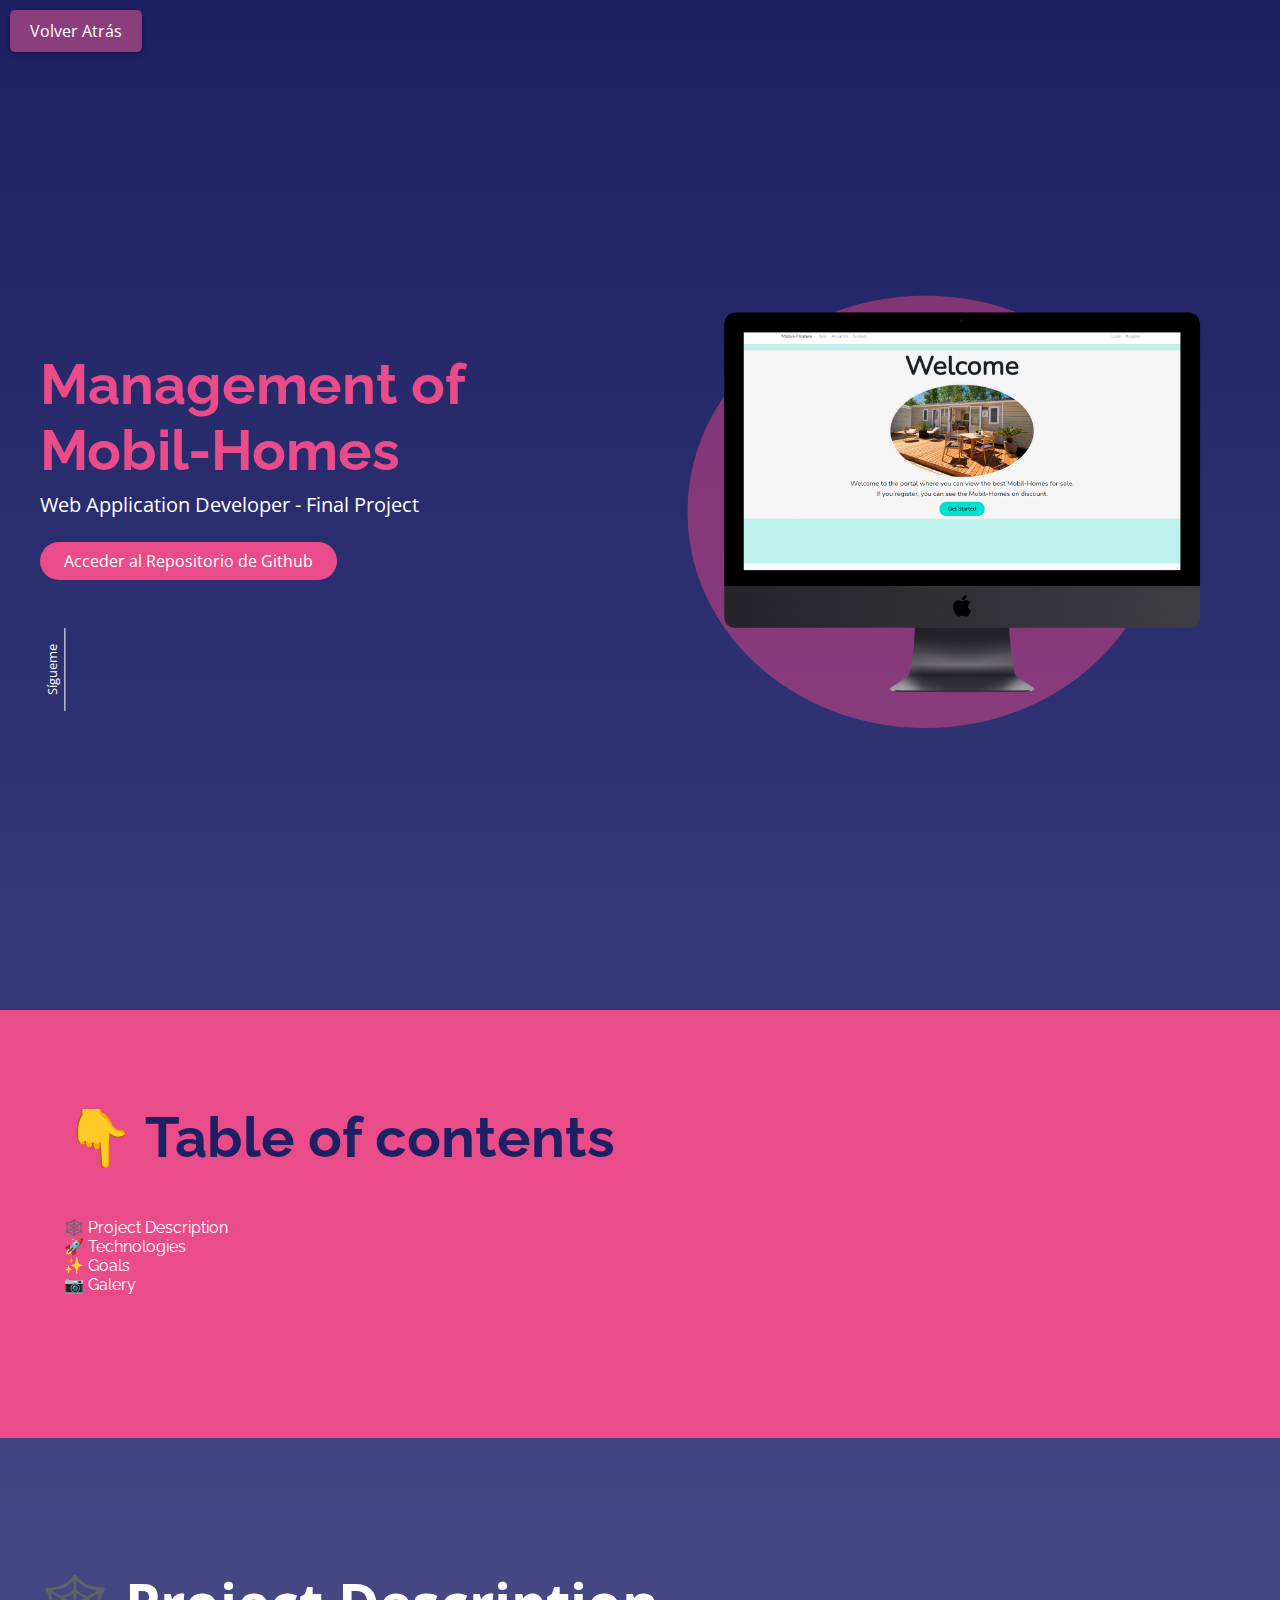
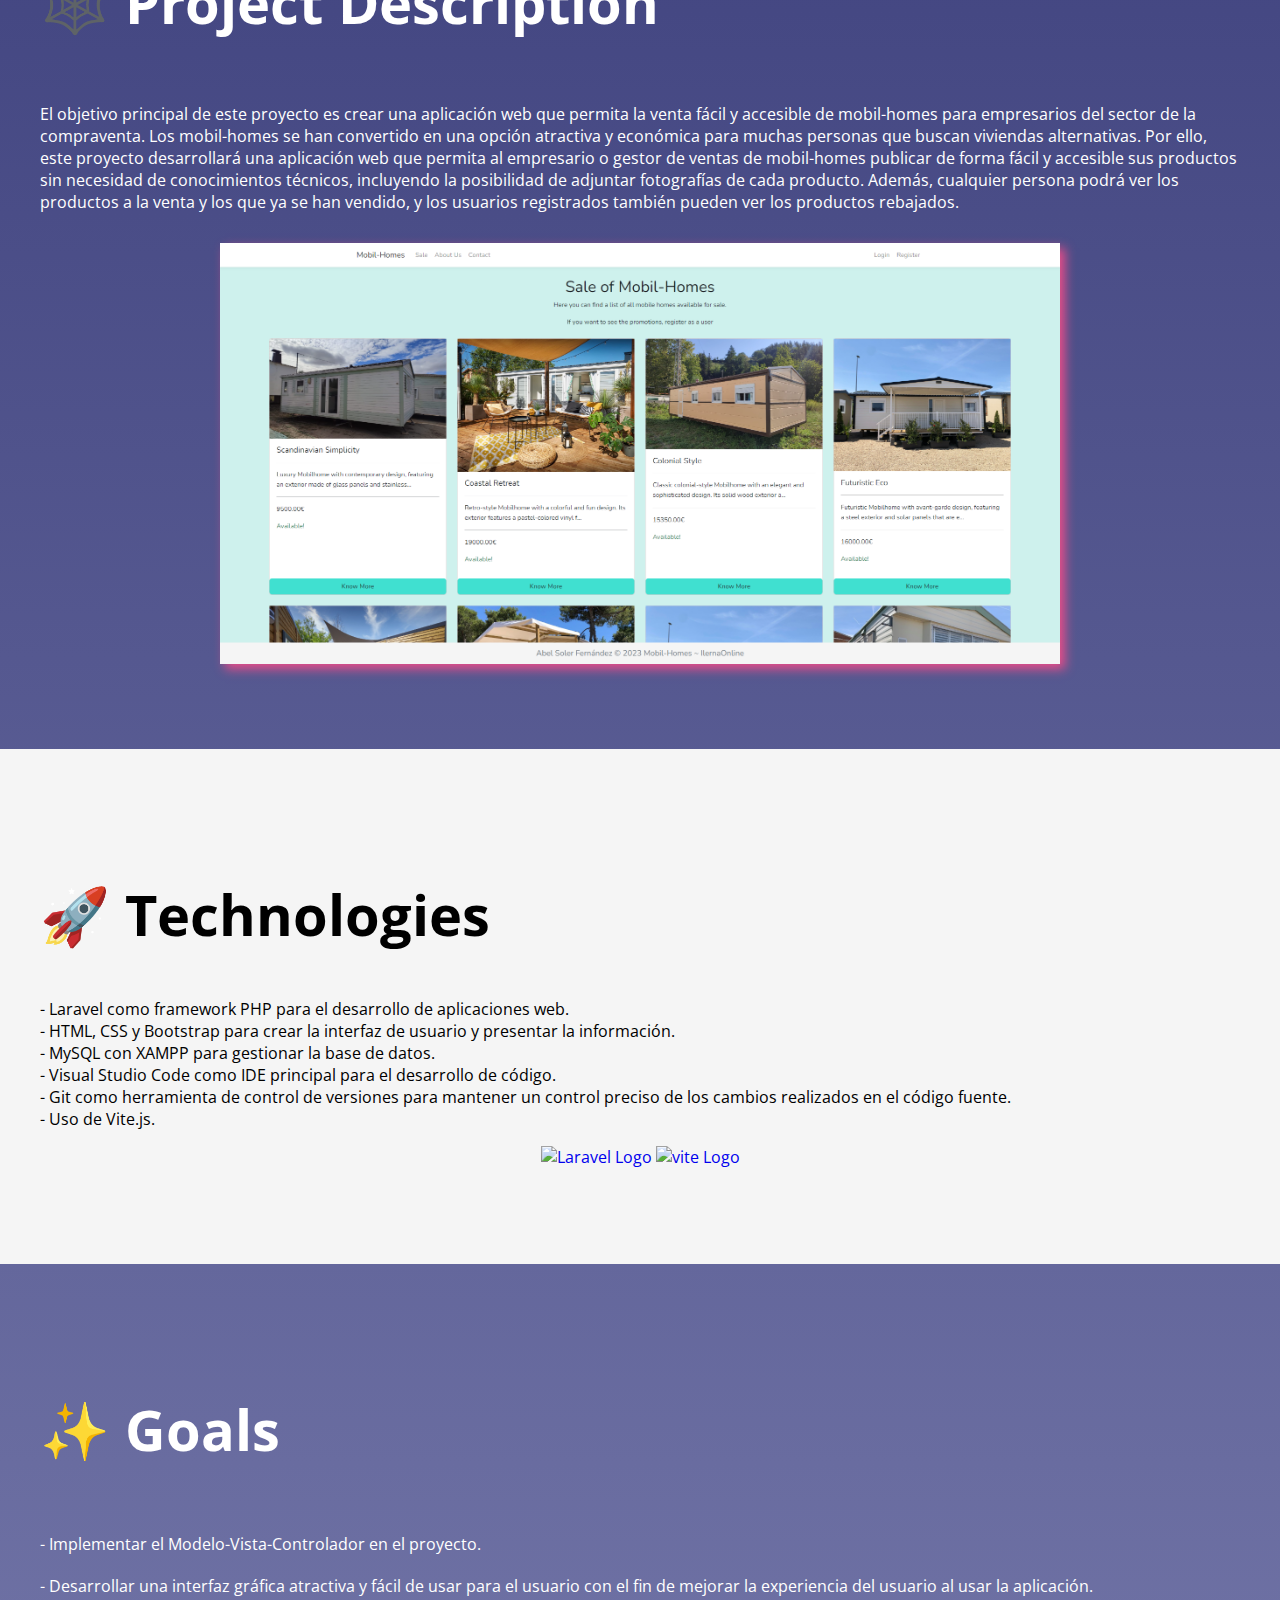
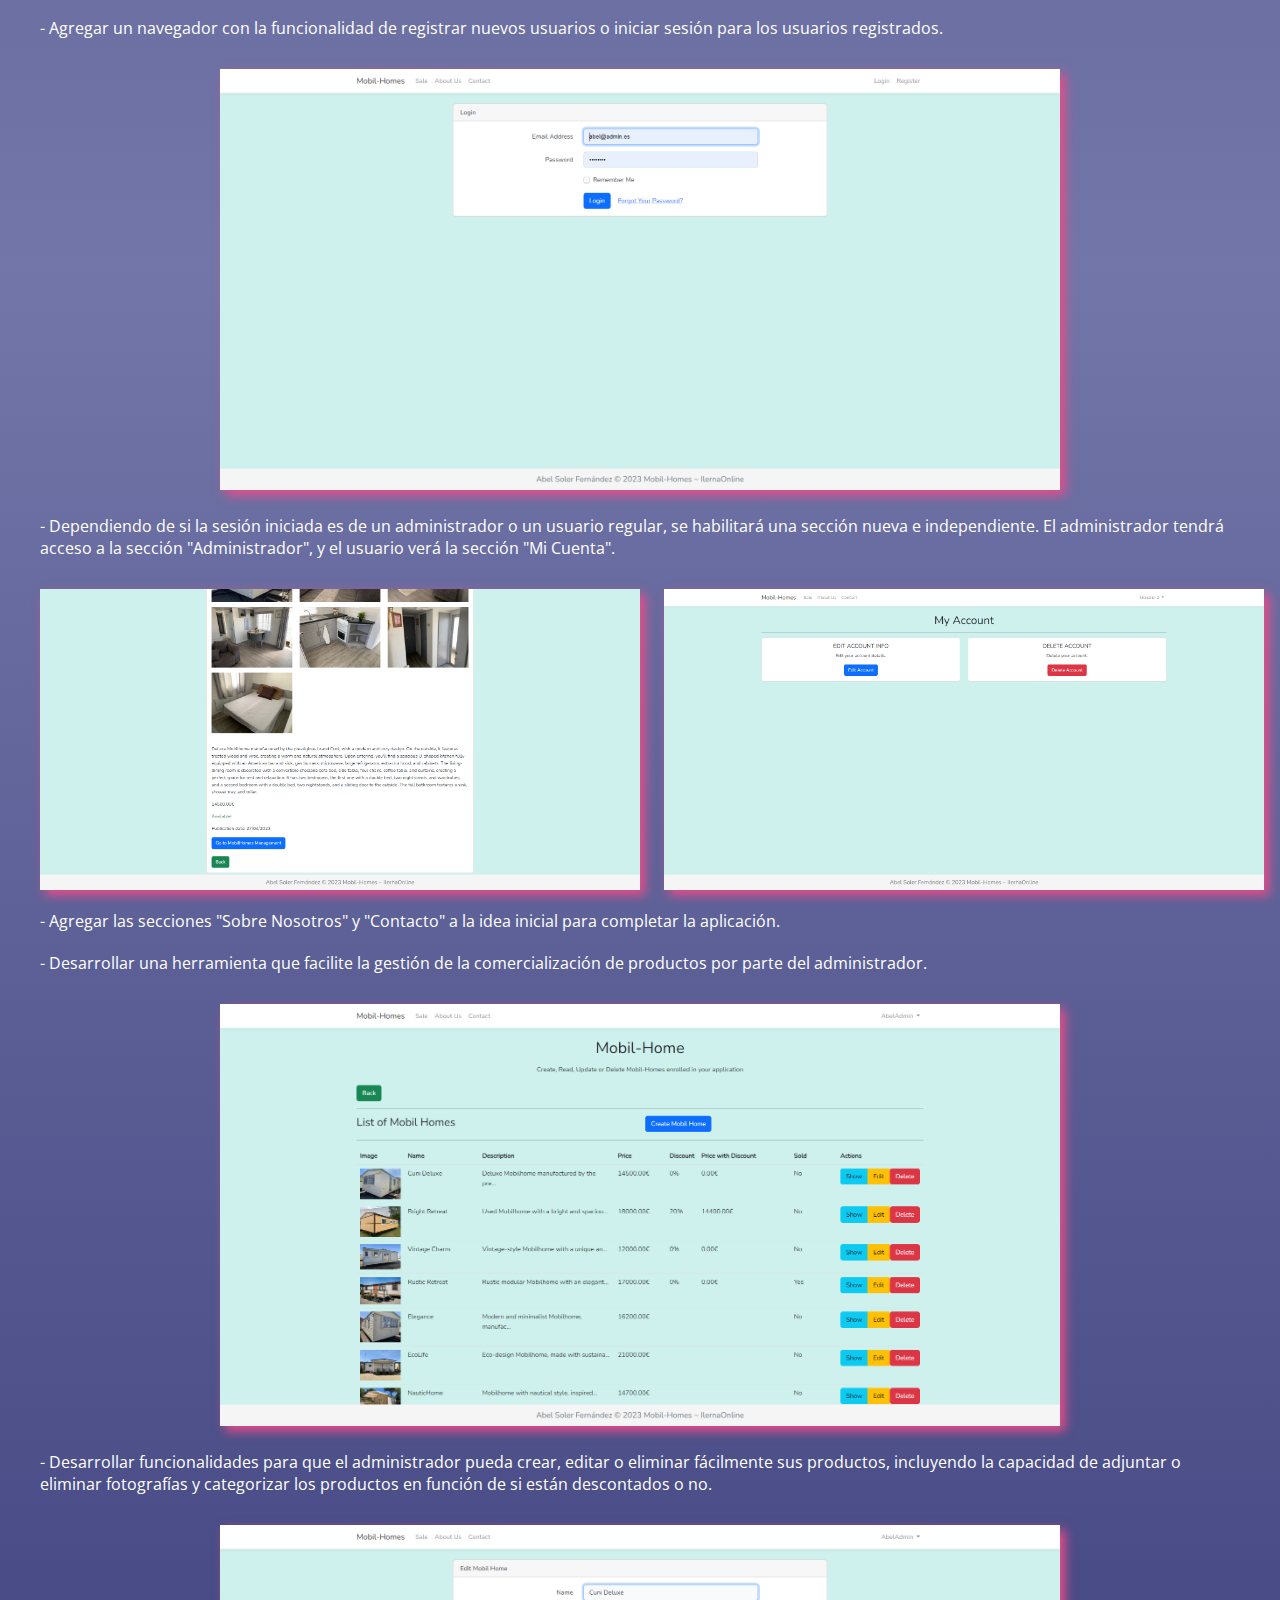
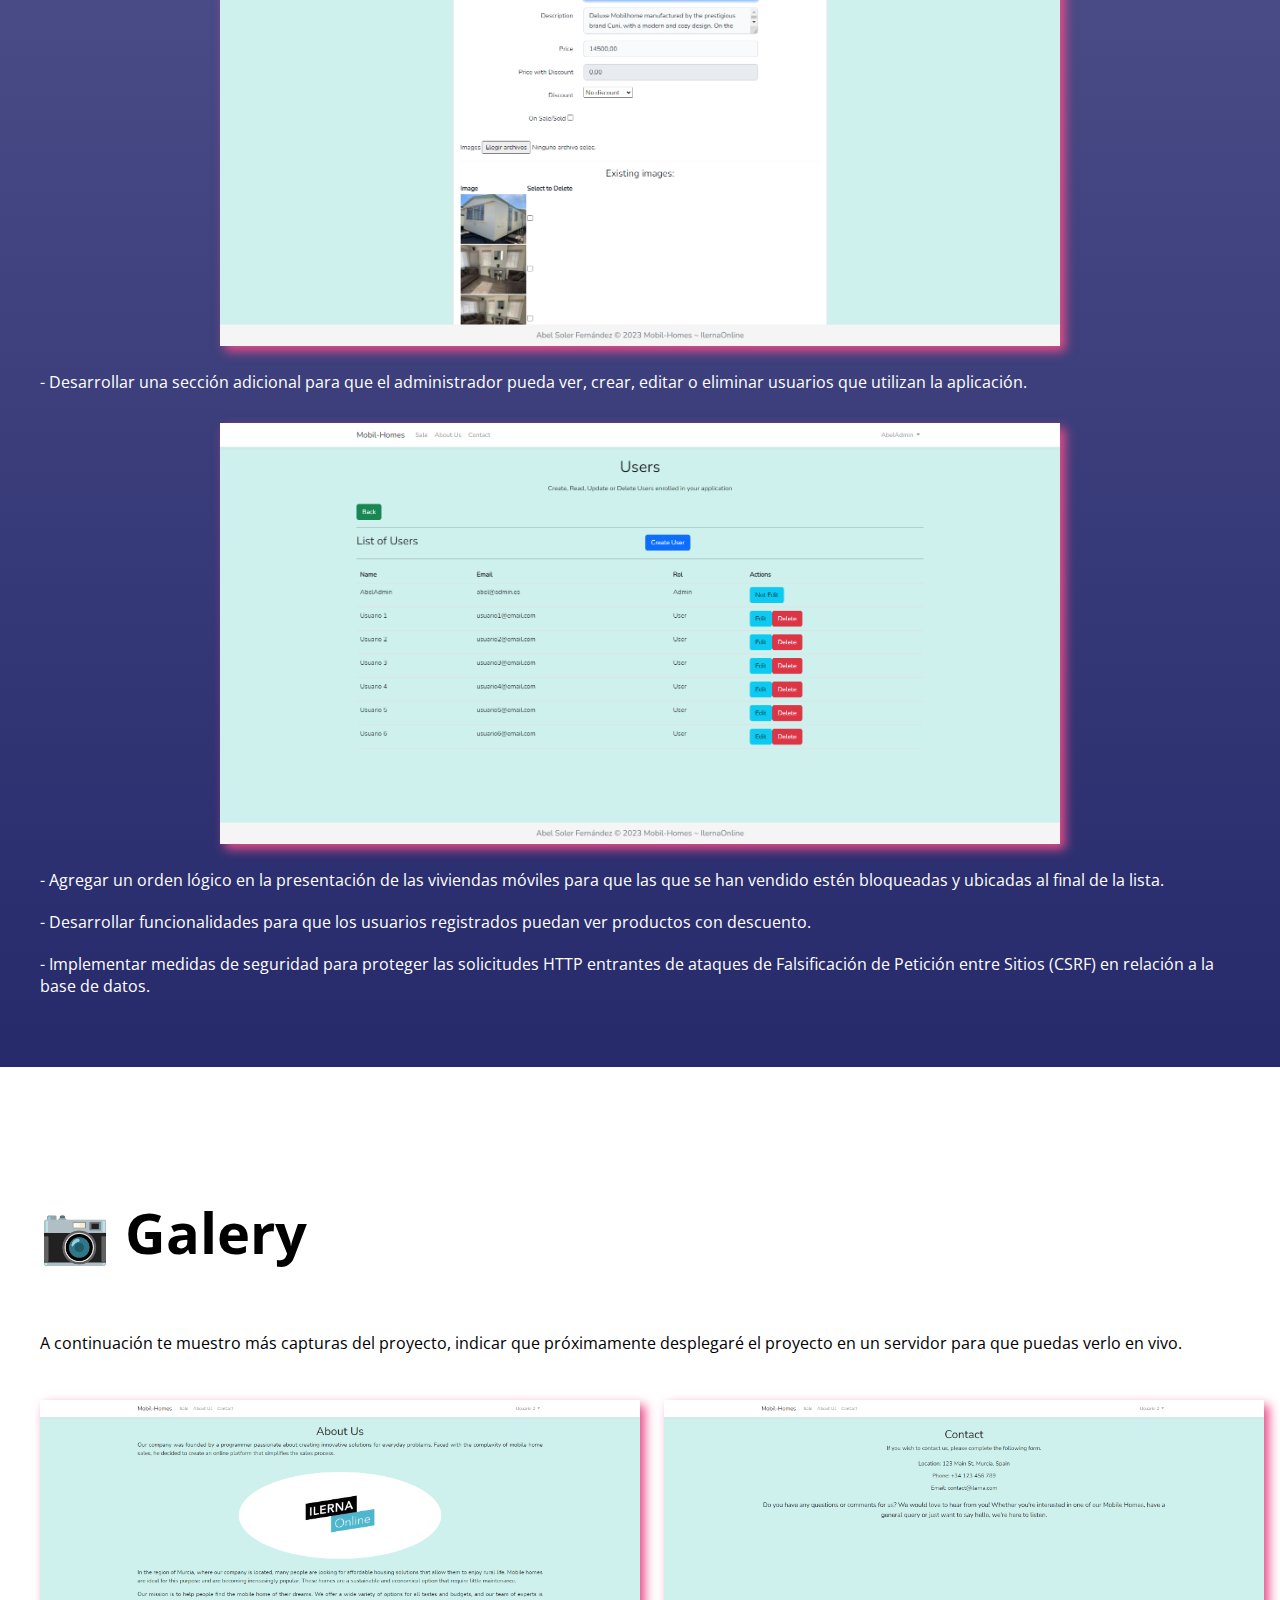
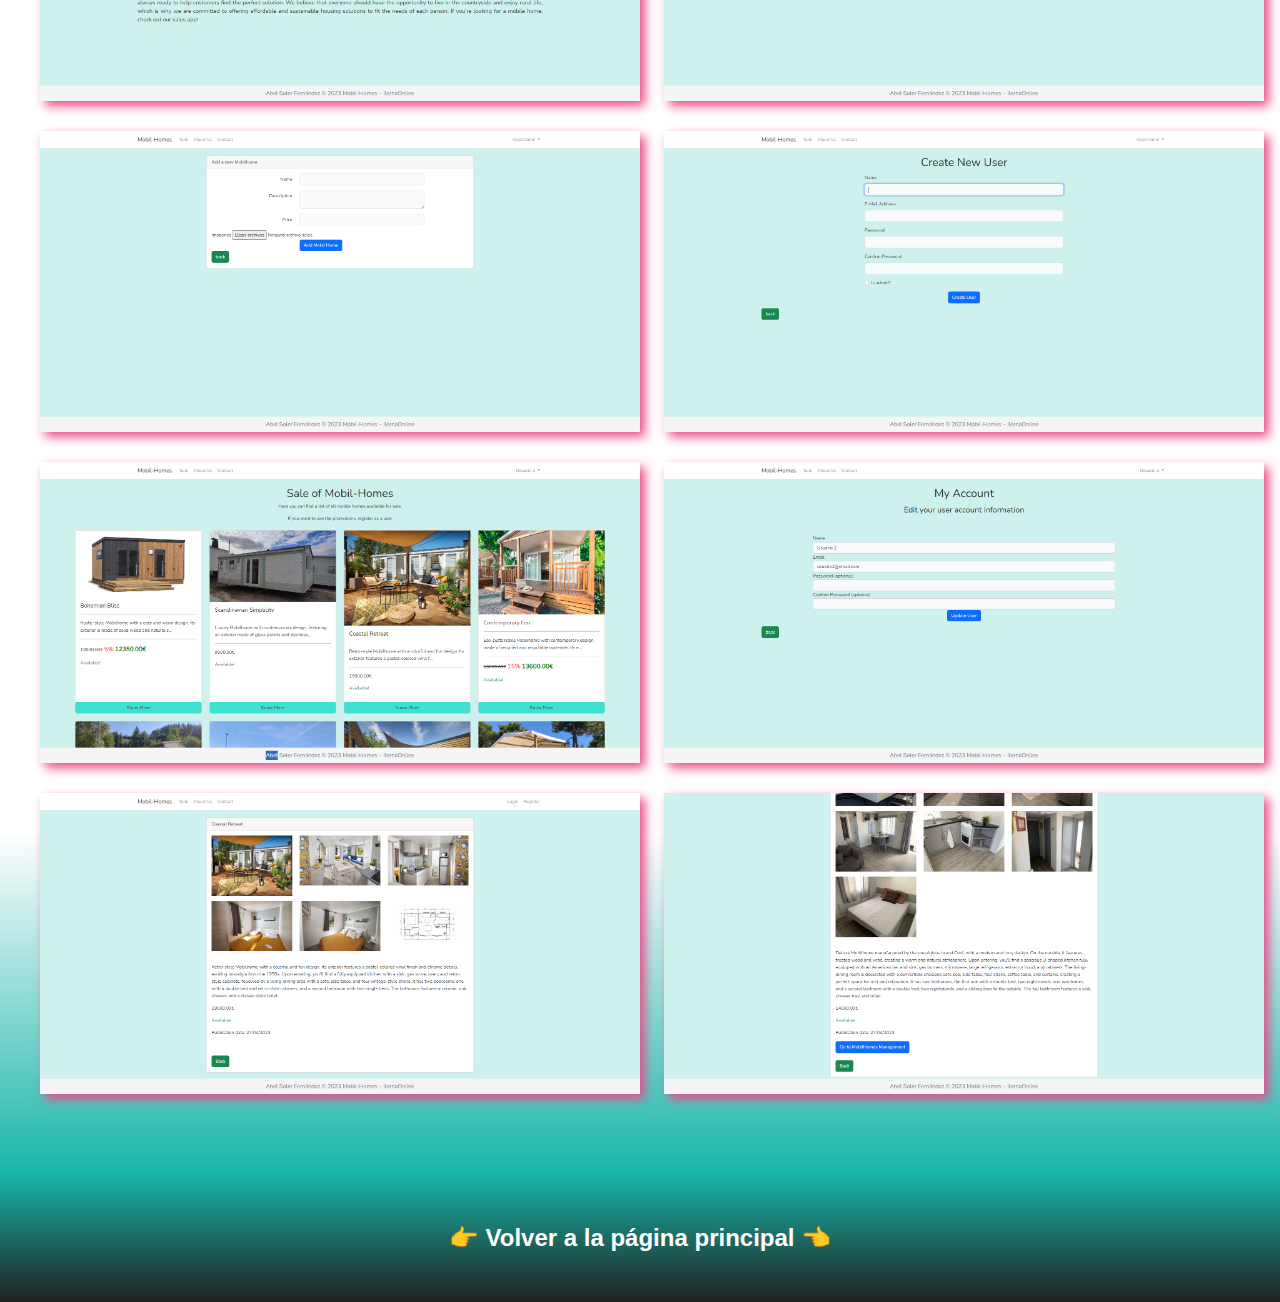
==== commit e10986b2: "version 16-10-23 terminado" ====
--- a/pages/finalproject.html
+++ b/pages/finalproject.html
@@ -18,12 +18,15 @@
       crossorigin="anonymous"
     />
     <script src="https://code.jquery.com/jquery-3.6.0.min.js"></script>
+    <link rel="icon" href="../img/foto.png" />
 
     <title>Management of Mobil-Homes</title>
   </head>
   <body>
     <!-- HOME -->
     <main>
+      <!-- Botón de retorno -->
+      <a href="../index.html" class="back-button">Volver Atrás</a>
       <div class="home bd-grid">
         <div class="home__data">
           <h1 class="home__title">Management of Mobil-Homes</h1>
@@ -80,16 +83,14 @@
             <a href="#goals">✨ Goals</a>
           </li>
           <li class="list-group-item">
-            <a href="#contact">📷 Galery</a>
+            <a href="#galery">📷 Galery</a>
           </li>
         </ul>
       </div>
     </section>
 
-    <section
-      class="container"
-      style="background-color: rgb(0, 0, 0); max-width: none"
-    >
+    <section class="container" style="max-width: none">
+      <!--background-color: #1d2063-->
       <div class="bd-grid">
         <h2 class="section-title" id="project-description">
           🕸️ Project Description
@@ -164,10 +165,7 @@
       </div>
     </section>
 
-    <section
-      class="container container-goals"
-      style="background-color: rgb(0, 0, 0); max-width: none"
-    >
+    <section class="container container-goals" style="max-width: none">
       <div class="bd-grid">
         <h2 class="section-title" id="goals">✨ Goals</h2>
         <ul>
@@ -389,7 +387,7 @@
 
   <footer>
     <div class="footer">
-      <a href="../index.html">Go back to the main page</a>
+      <a href="../index.html"> 👉 Volver a la página principal 👈</a>
     </div>
   </footer>
 </html>
--- a/css/stylefinalproject.css
+++ b/css/stylefinalproject.css
@@ -46,7 +46,7 @@
 body {
   margin: var(--header-height) 0 0 0;
   color: var(--color-text);
-  background: linear-gradient(#1d2063 0%, white 90%);
+  background: linear-gradient(#1d2063 0%, #7376a8 45%, #1d2063 80%);
   font-family: var(--body-font);
 }
 ul {
@@ -364,3 +364,32 @@
   padding: 10px 0;
   height: 150px;
 }
+
+/* Estilo del botón */
+.back-button {
+  text-align: center;
+  background-color: #8b3d7c; /* Color de fondo del botón */
+  color: #fff; /* Color del texto */
+  border: none;
+  padding: 10px 20px; /* Espaciado interno del botón */
+  border-radius: 5px; /* Bordes redondeados */
+  text-align: center;
+  text-decoration: none;
+  display: inline-block;
+  font-size: 16px;
+  margin: 10px;
+  cursor: pointer;
+  transition: background-color 0.3s, color 0.3s; /* Transición de colores */
+  box-shadow: 0px 2px 5px rgba(0, 0, 0, 0.3); /* Sombra */
+}
+
+/* Estilo del botón en hover */
+.back-button:hover {
+  background: linear-gradient(
+    #8b3d7c 50%,
+    #1d2063 100%
+  ); /* Color de fondo en hover */
+  color: #fff; /* Color del texto en hover */
+  box-shadow: 0px 4px 8px rgba(0, 0, 0, 0.3); /* Sombra en hover */
+  transition-duration: 0.5s;
+}
